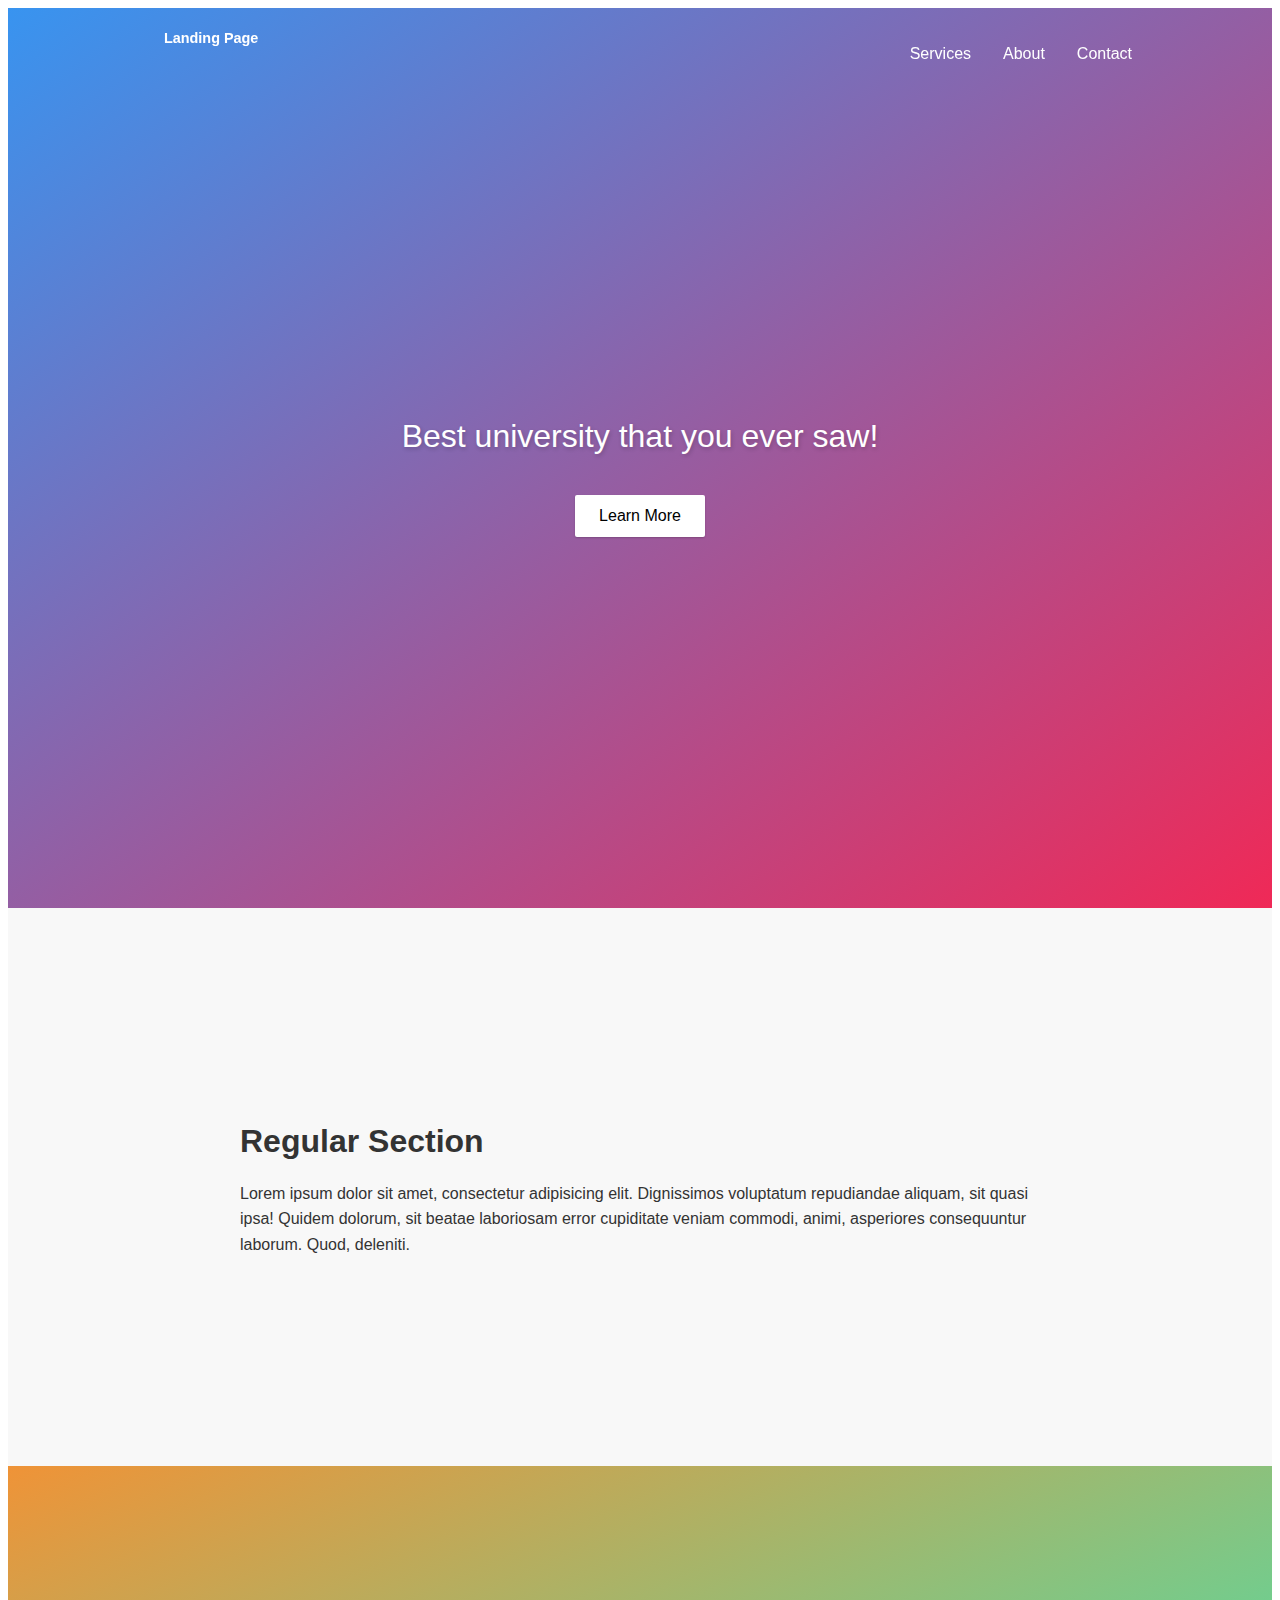
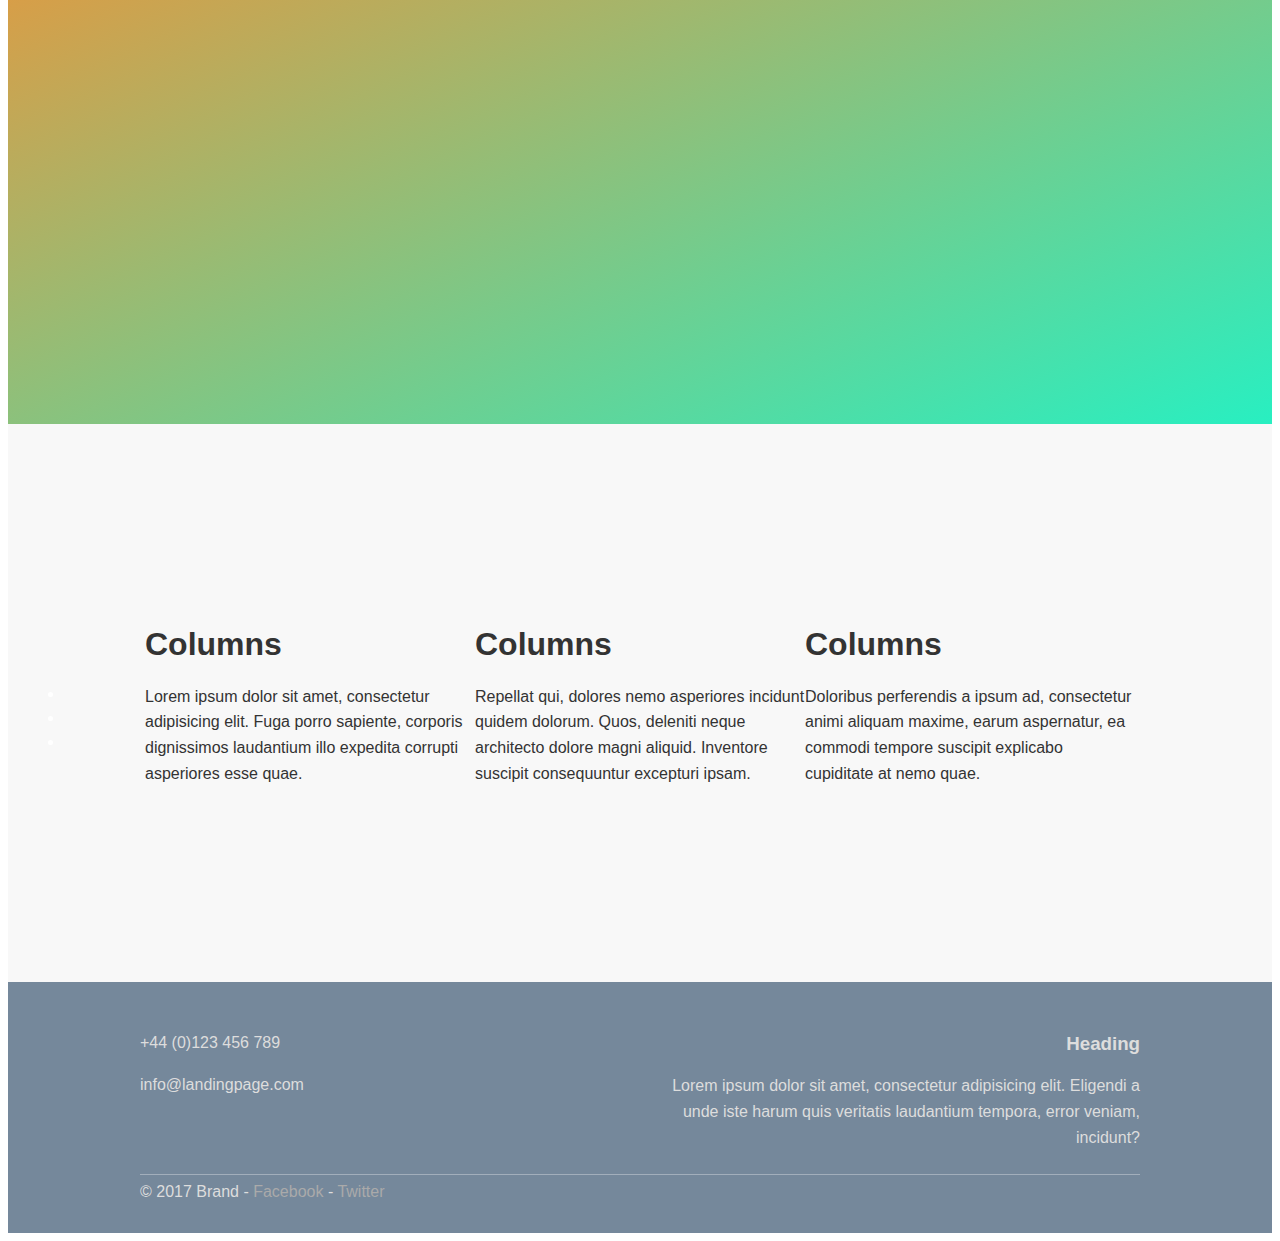
==== index.html @ 0699be04 "Update index.html" ====
<!DOCTYPE html>
<html>
<head>
	<link rel="preload" href="main.js" as="script">
	<script src="https://ajax.googleapis.com/ajax/libs/jquery/2.2.4/jquery.min.js"></script>
	<script src="slick.min.js"></script>
    	<script src="main.js"></script>
    	<link rel="stylesheet" href="scss/main.css">
</head>
<nav class="nav" id="menu">
  <div class="wrap">
    <div class="brand">
      <span>Landing Page</span>
    </div>
      <button id="mobile-btn" class="hamburger-btn">
      <span class="hamburger-line"></span>
      <span class="hamburger-line"></span>
      <span class="hamburger-line"></span>
    </button>
    <ul class="top-menu" id="top-menu">
      <li><a href="#"><i class="fa fa-home" aria-hidden="true"></i></a></li>
      <li><a href="#">Services</a></li>
      <li><a href="#">About</a></li>
      <li><a href="#">Contact</a></li>
    </ul>
  </div>
</nav>

<header class="hero">
  <div class="content">
    <p>Best university that you ever saw!</p>
    <button class="cta">Learn More</button>
  </div>
</header>

<main class="main">
  <section>
    <div class="tab-row">
      <div class="col-12">
        <h2>Regular Section</h2>
        <p>Lorem ipsum dolor sit amet, consectetur adipisicing elit. Dignissimos voluptatum repudiandae aliquam, sit quasi ipsa! Quidem dolorum, sit beatae laboriosam error cupiditate veniam commodi, animi, asperiores consequuntur laborum. Quod, deleniti.</p>
      </div>
    </section>
    <section class="feature">
      <div class="tab-row">
        <div class="col-12">
          <h2>Feature Section</h2> 

        <div class="slider-3" >
                                <div class="slider-3__item">
                                    <div class="slider-3__title block-title">
                                        <div class="block-titleless">Testimonial</div>
                                        <div class="block-titlebigger">They are awesome!</div>
                                    </div>
                                    <div class="slider-3__text">
                                        Kollit a do eiusmod tempor incididunt ut labore et do irure dolor in reprehenderit in voluptate
                                        velit
                                        esse <br> cillum dolore eu fugiat nulla pariatur.
                                    </div>
                                    <div class="slider-3__author">Kabir Manja <span>Music Producer</span></div>
                                </div>
                                <div class="slider-3__item">
                                  <div class="slider-3__title block-title">
                                      <div class="block-titleless">Testimonial</div>
                                      <div class="block-titlebigger">They are awesome!</div>
                                  </div>
                                  <div class="slider-3__text">
                                      Kollit a do eiusmod tempor incididunt ut labore et do irure dolor in reprehenderit in voluptate
                                      velit
                                      esse <br> cillum dolore eu fugiat nulla pariatur.
                                  </div>
                                  <div class="slider-3__author">Kabir Manja <span>Music Producer</span></div>
                              </div>
                              <div class="slider-3__item">
                                <div class="slider-3__title block-title">
                                    <div class="block-titleless">Testimonial</div>
                                    <div class="block-titlebigger">They are awesome!</div>
                                </div>
                                <div class="slider-3__text">
                                    Kollit a do eiusmod tempor incididunt ut labore et do irure dolor in reprehenderit in voluptate
                                    velit
                                    esse <br> cillum dolore eu fugiat nulla pariatur.
                                </div>
                                <div class="slider-3__author">Kabir Manja <span>Music Producer</span></div>
                            </div>
        
      </div>
        </div>
      </div>
    </div>
  </section>
  <section>
    <div class="tab-row">
      <div class="col-4">
        <h2>Columns</h2>
        <p>Lorem ipsum dolor sit amet, consectetur adipisicing elit. Fuga porro sapiente, corporis dignissimos laudantium illo expedita corrupti asperiores esse quae.</p>
      </div>
      <div class="col-4">
        <h2>Columns</h2>
        <p>Repellat qui, dolores nemo asperiores incidunt quidem dolorum. Quos, deleniti neque architecto dolore magni aliquid. Inventore suscipit consequuntur excepturi ipsam.</p>
      </div>
      <div class="col-4">
        <h2>Columns</h2>
        <p>Doloribus perferendis a ipsum ad, consectetur animi aliquam maxime, earum aspernatur, ea commodi tempore suscipit explicabo cupiditate at nemo quae.</p>
      </div>
    </div>
  </section>
</main>

<footer class="footer">
    <div class="row">
      <div class="col-6">
        <p><i class="fa fa-phone" aria-hidden="true"></i> +44 (0)123 456 789</p>
			<p><i class="fa fa-envelope" aria-hidden="true"></i> info@landingpage.com</p>
      </div>
      <div class="col-6" style="text-align: right;">
        <h3>Heading</h3>
        <p>Lorem ipsum dolor sit amet, consectetur adipisicing elit. Eligendi a unde iste harum quis veritatis laudantium tempora, error veniam, incidunt?</p>
        </ul>
      </div>
    </div>
    <hr>
    <div class="row">
      <div class="col-12">&copy; 2017 Brand - <a href="#">Facebook</a> - <a href="#">Twitter</a></div>
    </div>
</footer>
</html>
---- scss/main.css ----
html, body {
  font-family: "Nunito Sans", sans-serif;
  color: #333;
  font-size: 16px;
}

p {
  line-height: 1.6;
  max-width: 50em;
}

button, input {
  font-family: Hind, sans-serif;
  font-size: 1rem;
  outline: none;
}

.wrap, .row, .tab-row {
  margin: 0 auto;
  max-width: 1000px;
}

.nav {
  position: fixed;
  z-index: 3;
  height: 60px;
  width: 100%;
  transition: 300ms ease;
}

.brand {
  float: left;
  line-height: 60px;
  color: white;
  font-weight: 500;
  padding-left: 1rem;
}
.brand span {
  font-size: 0.9em;
  font-weight: 700;
}
.brand img {
  vertical-align: middle;
  height: calc(60px - 1rem);
  margin-right: 0.5rem;
}

.top-menu {
  display: none;
  position: relative;
  float: right;
  transition: 200ms ease;
  font-weight: 300;
  height: 60px;
}
@media screen and (min-width: 640px) {
  .top-menu {
    display: block;
  }
}
.top-menu li {
  display: block;
  float: left;
  height: 60px;
}
.top-menu li a {
  display: block;
  height: 60px;
  line-height: 60px;
  text-decoration: none;
  color: #fff;
  padding: 0 1em;
}
.top-menu li a:hover {
  background: linear-gradient(to bottom, rgba(0, 0, 0, 0.1), rgba(0, 0, 0, 0));
}

.mobile-open {
  display: block;
}

.hamburger-btn {
  float: right;
  display: block;
  border: none;
  background: transparent;
  color: #fff;
  height: calc(60px - 1rem);
  width: calc(60px - 1rem);
  margin: 0.5rem 0.5rem 0 0;
  padding: 0;
  position: relative;
}
@media screen and (min-width: 640px) {
  .hamburger-btn {
    display: none;
  }
}
.hamburger-btn:hover {
  background: rgba(0, 0, 0, 0.1);
}
.hamburger-btn .hamburger-line {
  height: 2px;
  width: calc(60px - 2rem);
  background: #fff;
  display: block;
  position: absolute;
  left: calc(0.5rem - 1px);
  transition: transform 150ms ease-in, top 150ms ease-out 150ms, bottom 150ms ease-out 150ms, opacity 150ms ease 75ms;
}
.hamburger-btn .hamburger-line:first-child {
  top: 0.75rem;
}
.hamburger-btn .hamburger-line:nth-child(2) {
  top: calc(50% - 1px);
}
.hamburger-btn .hamburger-line:last-child {
  bottom: 0.75rem;
}

.hamburger-cross .hamburger-line {
  transition: transform 150ms ease-out 150ms, top 150ms ease-in, bottom 150ms ease-in, opacity 150ms ease 75ms;
}
.hamburger-cross .hamburger-line:first-child {
  transform: rotate(45deg);
  top: calc(50% - 1px);
}
.hamburger-cross .hamburger-line:nth-child(2) {
  top: calc(50% - 1px);
  opacity: 0;
}
.hamburger-cross .hamburger-line:last-child {
  transform: rotate(-45deg);
  bottom: calc(50% - 1px);
}

.scroll {
  background: white;
  box-shadow: 0 1px 4px rgba(0, 0, 0, 0.2);
}
.scroll .top-menu li a, .scroll .brand {
  color: black;
}
.scroll .hamburger-line {
  background: #000;
}

.hero {
  position: relative;
  z-index: 1;
  height: 100vh;
  max-height: 1080px;
  background-image: url(https://atlasedu.com.ua/wp-content/uploads/2019/12/6.jpg);
  background-size: cover;
  background-attachment: fixed;
  background-position: center;
  color: #fff;
  display: table;
  width: 100%;
  text-align: center;
  text-shadow: 1px 2px 4px rgba(0, 0, 0, 0.2);
}
.hero:after {
  content: "";
  position: absolute;
  top: 0;
  left: 0;
  right: 0;
  bottom: 0;
  background: linear-gradient(to bottom right, #28e, #e14);
  opacity: 0.9;
  z-index: -1;
}
.hero h1 {
  font-size: 4em;
  margin-bottom: 1rem;
}
.hero p {
  font-size: 2em;
  max-width: 80%;
  margin-left: auto;
  margin-right: auto;
  font-weight: 300;
}
.hero .content {
  display: table-cell;
  vertical-align: middle;
}

h1, h2, p {
  margin: 1em 0;
}

h2 {
  font-size: 2rem;
  line-height: 0.5;
}

a {
  color: #e14;
  text-decoration: none;
}
a:hover {
  text-decoration: underline;
}

.row:after, .tab-row:after {
  content: "";
  display: table;
  clear: both;
}

.row, .tab-row {
  display: block;
}

.tab-row {
  display: table;
  height: 100%;
  vertical-align: middle;
}

.main {
  background: #f8f8f8;
}
.main .row, .main .tab-row {
  min-height: 200px;
}
.main .row:before, .main .row:after, .main .tab-row:before, .main .tab-row:after {
  content: "";
  display: table;
}
.main section {
  padding: 0 1rem;
  min-height: 400px;
  height: 62vh;
}

.feature {
  background-image: url(http://unsplash.it/g/1280/722);
  background-attachment: fixed;
  background-size: cover;
  background-position: center;
  position: relative;
  z-index: 1;
  color: #fff;
  text-align: center;
}
.feature:after {
  content: "";
  position: absolute;
  top: 0;
  left: 0;
  right: 0;
  bottom: 0;
  background: linear-gradient(to bottom right, #ee8822, #11eebb);
  opacity: 0.9;
  z-index: -1;
}

.footer {
  background: #75889b;
  color: #ddd;
  padding: 2rem;
}
.footer li {
  line-height: 1.5;
}
.footer a {
  color: #aaa;
}
.footer hr {
  max-width: 1000px;
  border: 0;
  height: 1px;
  background: #a2aebb;
}

.col-12, .col-6, .col-4 {
  width: 100%;
}
@media screen and (min-width: 640px) {
  .col-12, .col-6, .col-4 {
    float: left;
  }
}
.tab-row > .col-12, .tab-row > .col-6, .tab-row > .col-4 {
  display: table-cell;
  vertical-align: middle;
  height: 100%;
  float: none;
}

@media screen and (min-width: 640px) {
  .col-4 {
    width: 33%;
  }
}

@media screen and (min-width: 640px) {
  .col-6 {
    width: 50%;
  }
}

button.cta {
  padding: 0.75em 1.5em;
  background: white;
  color: black;
  border: none;
  cursor: pointer;
  transition: 200ms ease;
  box-shadow: 0 1px 2px rgba(0, 0, 0, 0.2);
  border-radius: 2px;
}
button.cta:hover {
  color: #e14;
  box-shadow: 0 0.25em 10px rgba(0, 0, 0, 0.2);
}/*# sourceMappingURL=main.css.map */
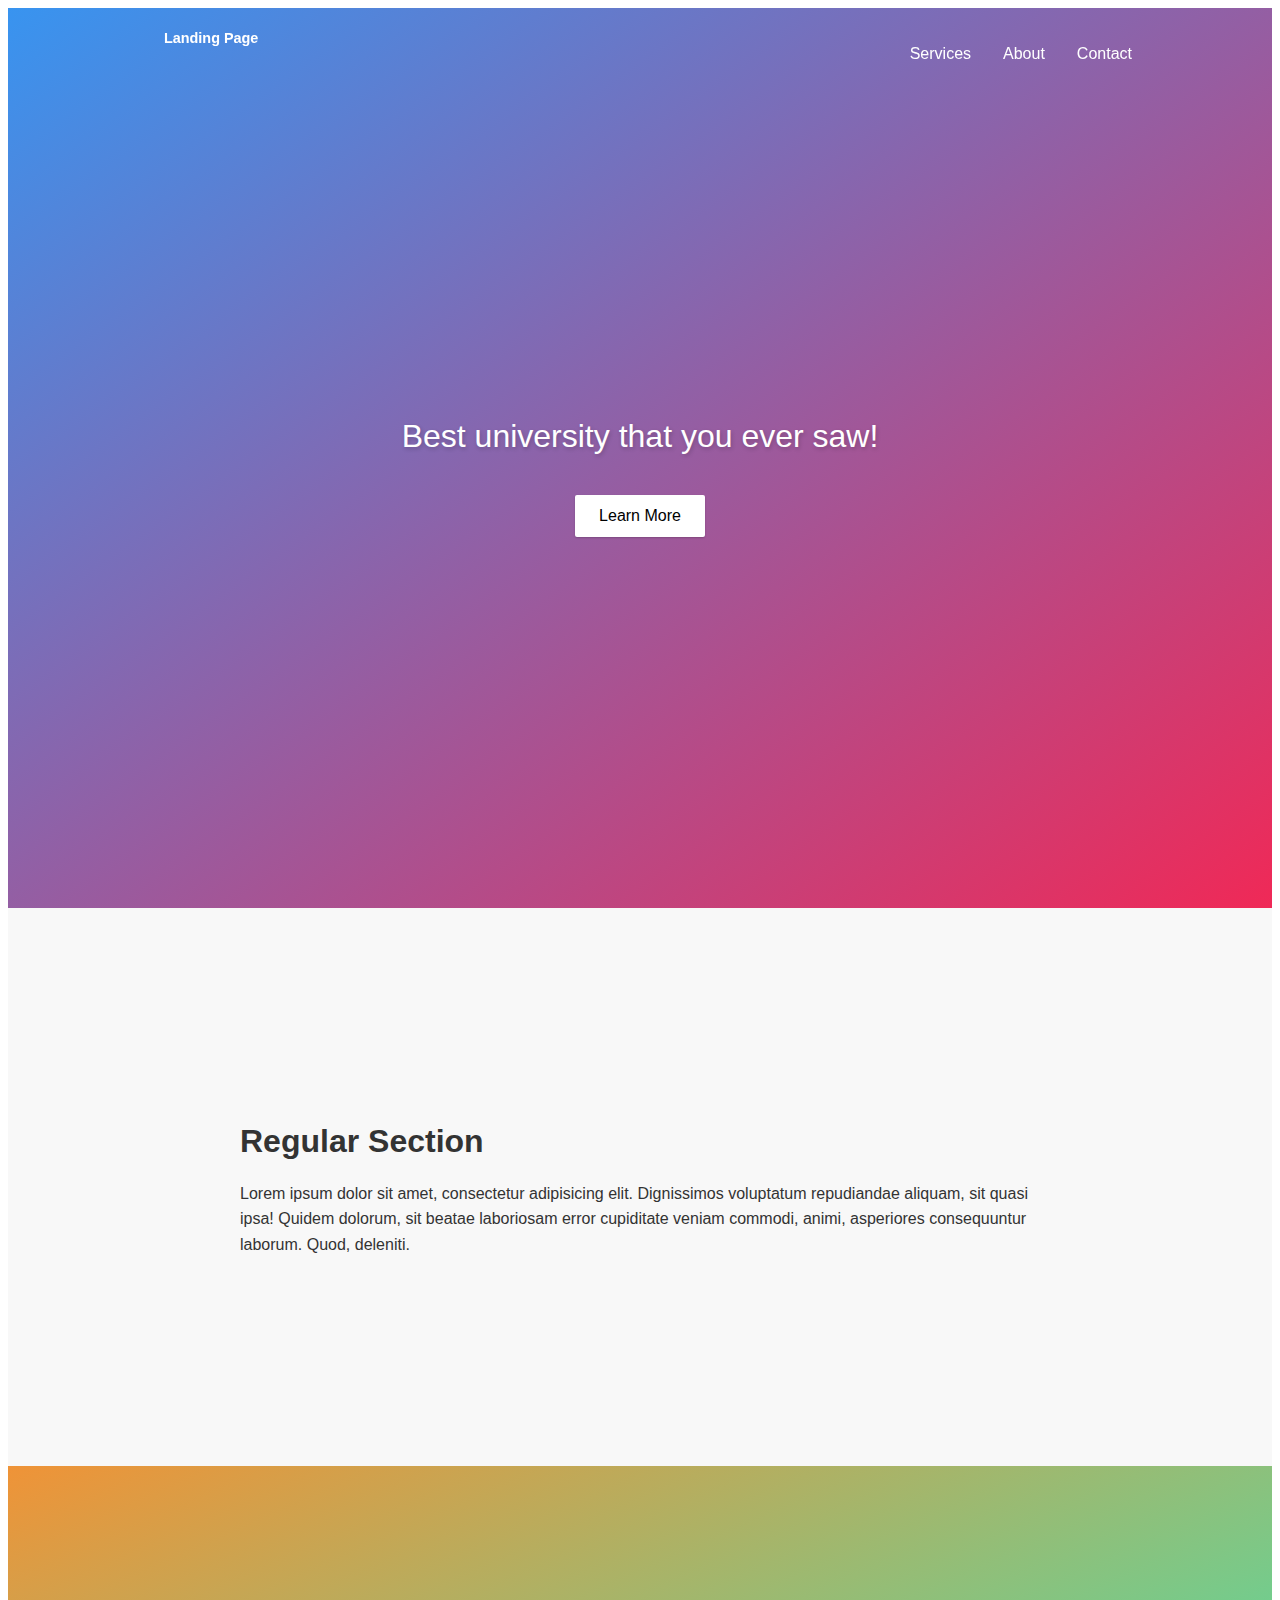
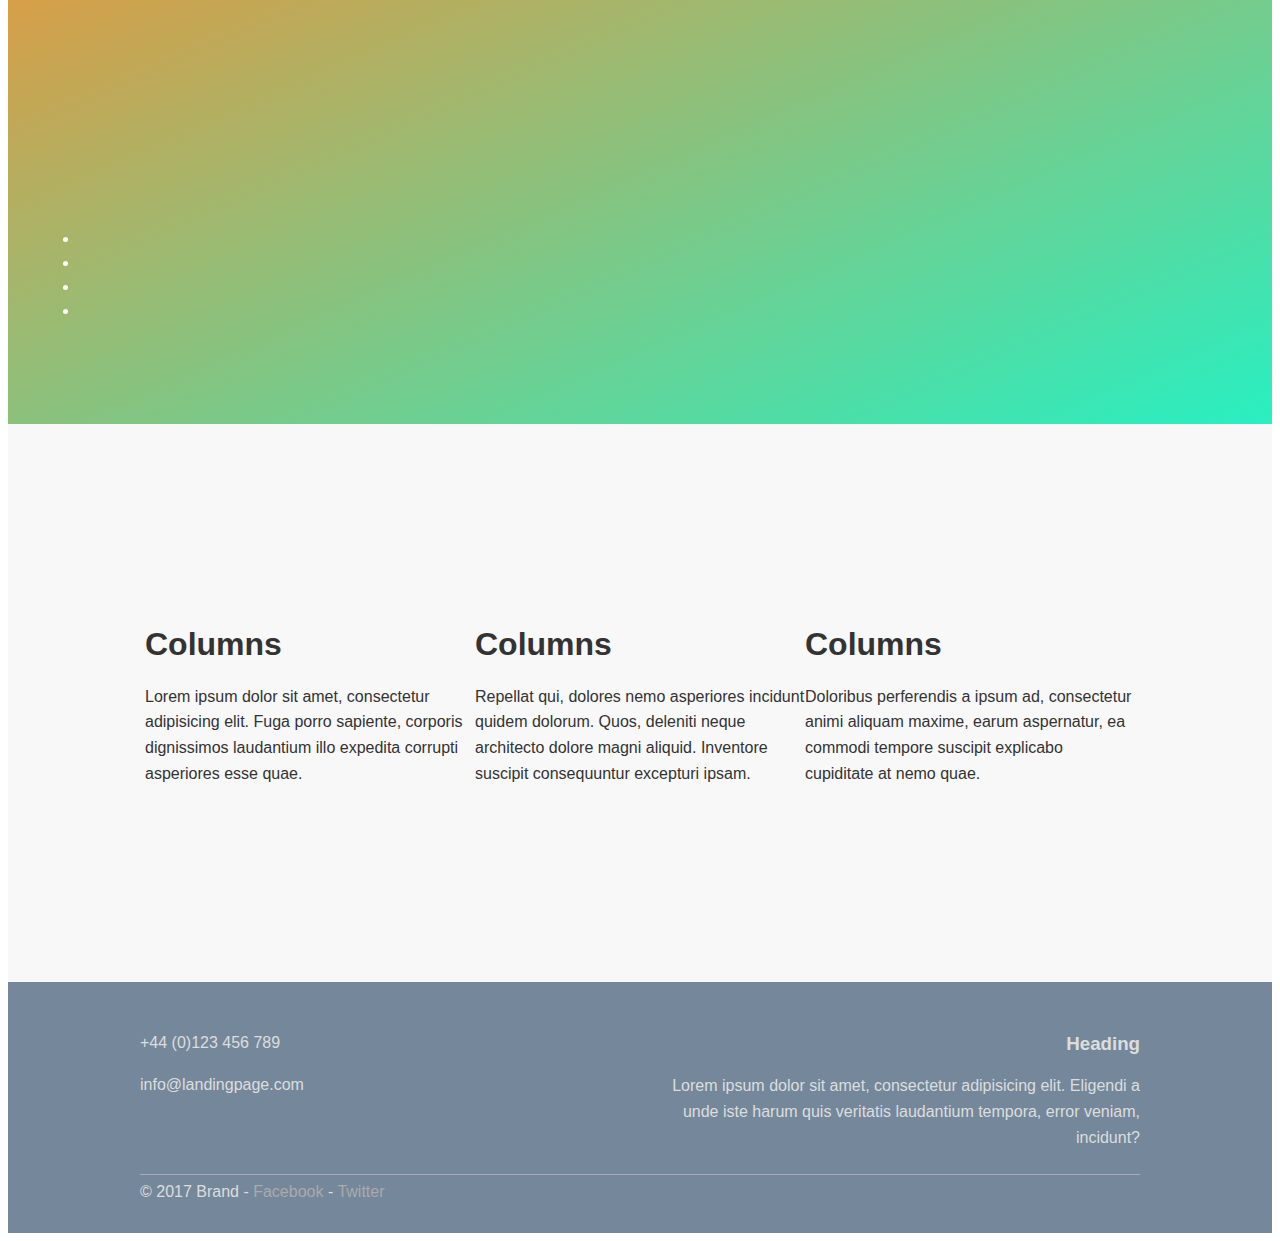
==== commit 424e915b: "Update index.html" ====
--- a/index.html
+++ b/index.html
@@ -44,50 +44,16 @@
     <section class="feature">
       <div class="tab-row">
         <div class="col-12">
-          <h2>Feature Section</h2> 
+          	<h2>Feature Section</h2> 
 
-        <div class="slider-3" >
-                                <div class="slider-3__item">
-                                    <div class="slider-3__title block-title">
-                                        <div class="block-titleless">Testimonial</div>
-                                        <div class="block-titlebigger">They are awesome!</div>
-                                    </div>
-                                    <div class="slider-3__text">
-                                        Kollit a do eiusmod tempor incididunt ut labore et do irure dolor in reprehenderit in voluptate
-                                        velit
-                                        esse <br> cillum dolore eu fugiat nulla pariatur.
-                                    </div>
-                                    <div class="slider-3__author">Kabir Manja <span>Music Producer</span></div>
-                                </div>
-                                <div class="slider-3__item">
-                                  <div class="slider-3__title block-title">
-                                      <div class="block-titleless">Testimonial</div>
-                                      <div class="block-titlebigger">They are awesome!</div>
-                                  </div>
-                                  <div class="slider-3__text">
-                                      Kollit a do eiusmod tempor incididunt ut labore et do irure dolor in reprehenderit in voluptate
-                                      velit
-                                      esse <br> cillum dolore eu fugiat nulla pariatur.
-                                  </div>
-                                  <div class="slider-3__author">Kabir Manja <span>Music Producer</span></div>
-                              </div>
-                              <div class="slider-3__item">
-                                <div class="slider-3__title block-title">
-                                    <div class="block-titleless">Testimonial</div>
-                                    <div class="block-titlebigger">They are awesome!</div>
-                                </div>
-                                <div class="slider-3__text">
-                                    Kollit a do eiusmod tempor incididunt ut labore et do irure dolor in reprehenderit in voluptate
-                                    velit
-                                    esse <br> cillum dolore eu fugiat nulla pariatur.
-                                </div>
-                                <div class="slider-3__author">Kabir Manja <span>Music Producer</span></div>
-                            </div>
-        
-      </div>
+        	<div class="slider-3" >
+			<div>Item</div>
+			<div>Item</div>
+			<div>Item</div>
+			<div>Item</div>
+        	</div>
         </div>
       </div>
-    </div>
   </section>
   <section>
     <div class="tab-row">
--- a/scss/main.css
+++ b/scss/main.css
@@ -303,6 +303,12 @@
   }
 }
 
+.slider-3 {
+    position: relative;
+    padding: 0 15px;
+    max-width: 100%;
+}
+
 button.cta {
   padding: 0.75em 1.5em;
   background: white;
@@ -316,4 +322,4 @@
 button.cta:hover {
   color: #e14;
   box-shadow: 0 0.25em 10px rgba(0, 0, 0, 0.2);
-}/*# sourceMappingURL=main.css.map */+}/*# sourceMappingURL=main.css.map */
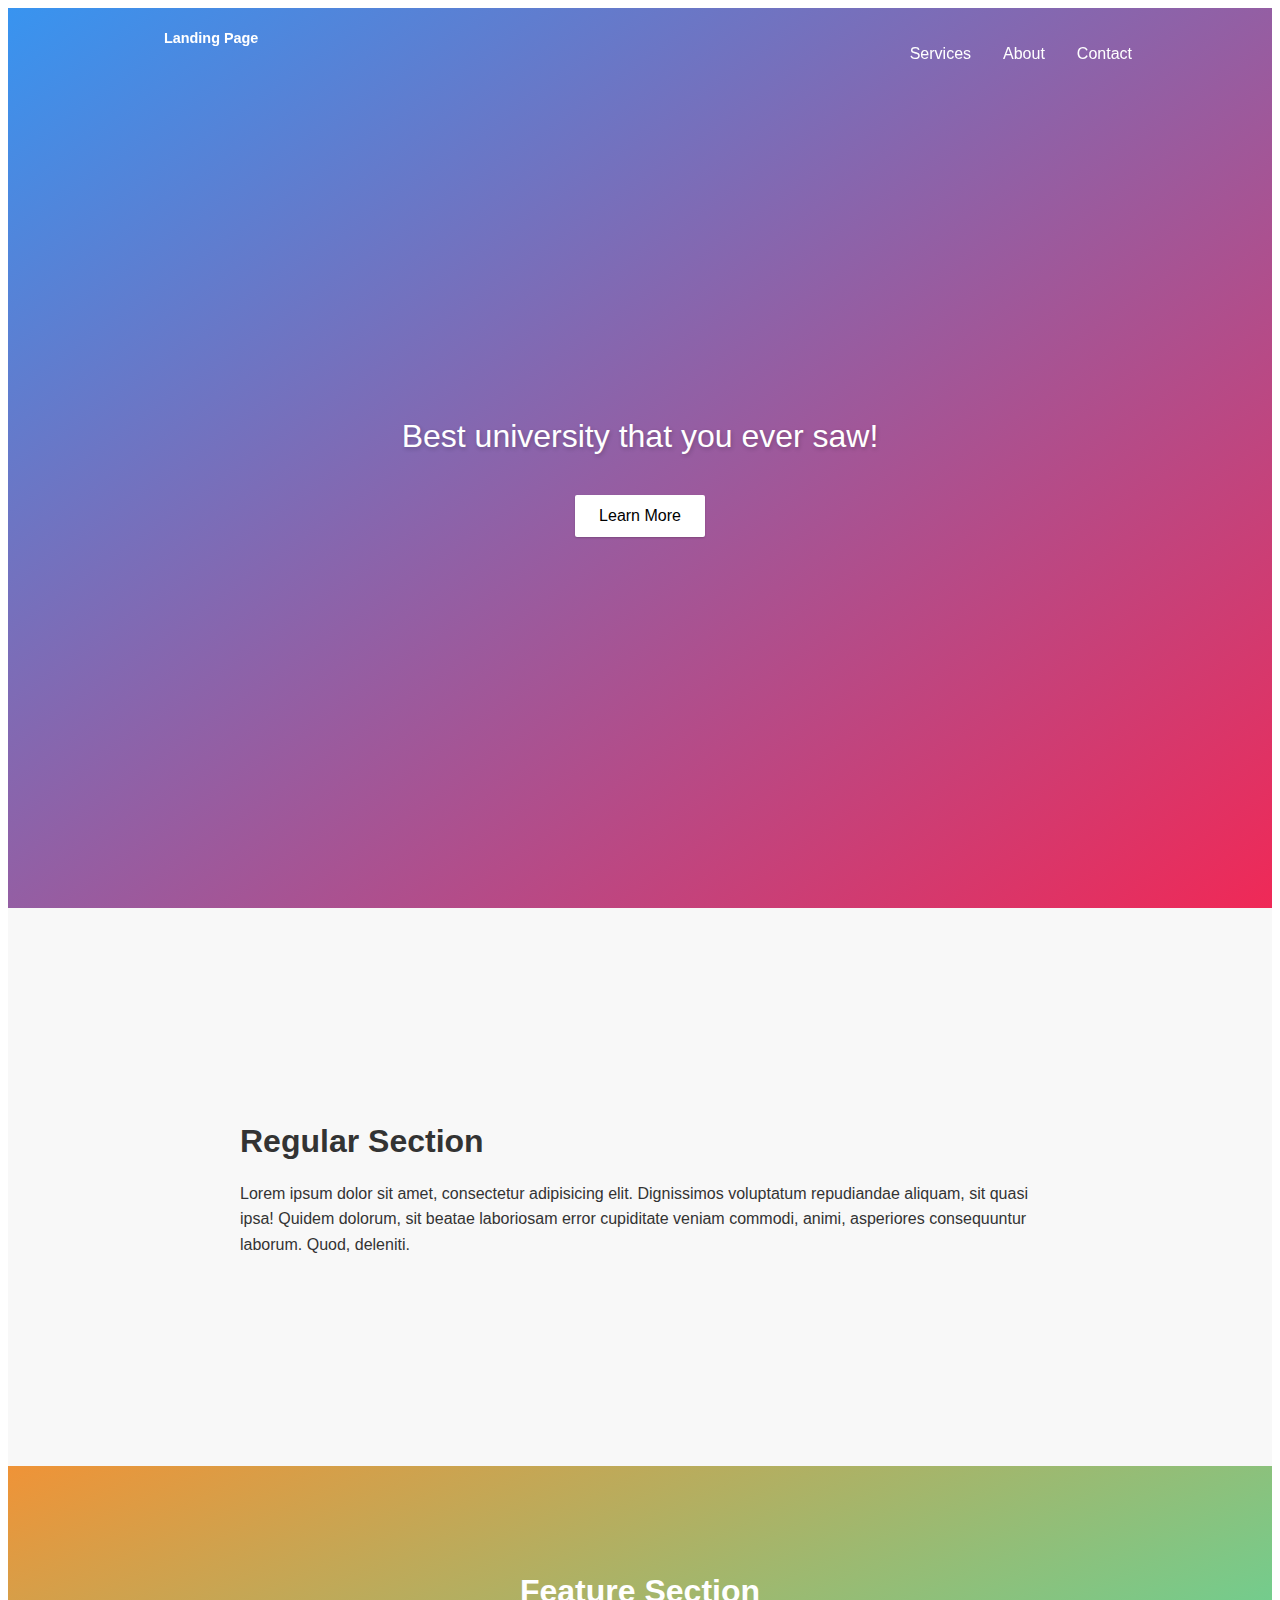
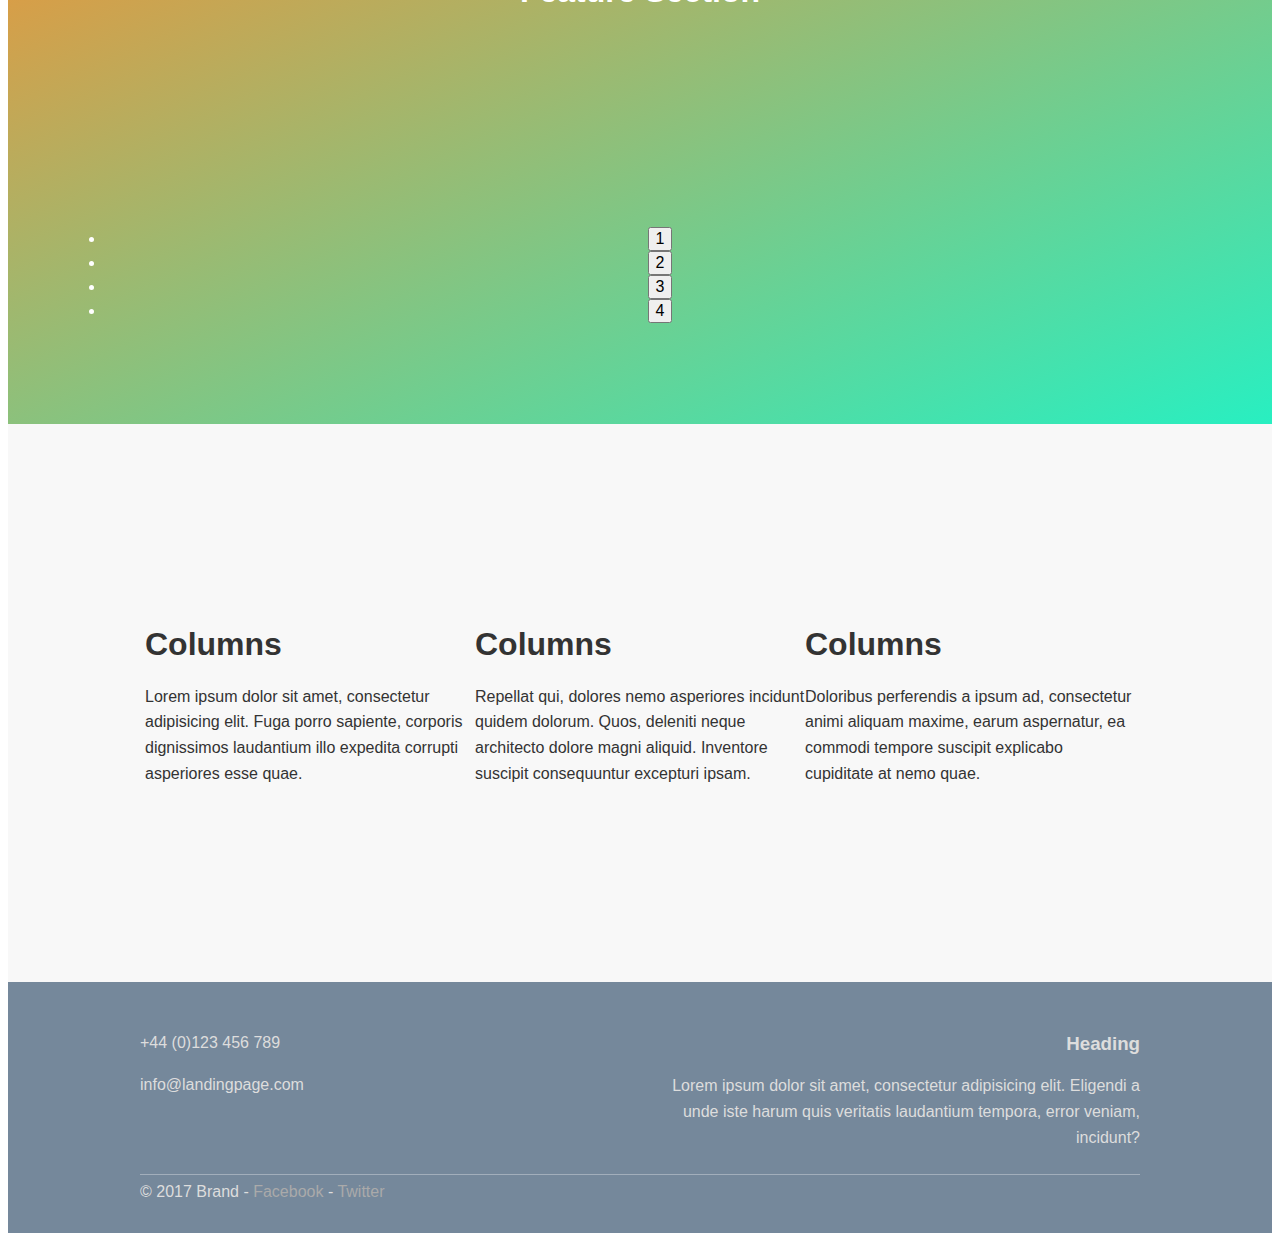
==== commit d496fc86: "Update index.html" ====
--- a/index.html
+++ b/index.html
@@ -43,7 +43,7 @@
     </section>
     <section class="feature">
       <div class="tab-row">
-        <div class="col-12">
+        <div class="col-12" style="max-width:1180px;">
           	<h2>Feature Section</h2> 
 
         	<div class="slider-3" >
--- a/scss/main.css
+++ b/scss/main.css
@@ -309,6 +309,11 @@
     max-width: 100%;
 }
 
+.slick-list  {
+display:flex;
+
+}
+
 button.cta {
   padding: 0.75em 1.5em;
   background: white;
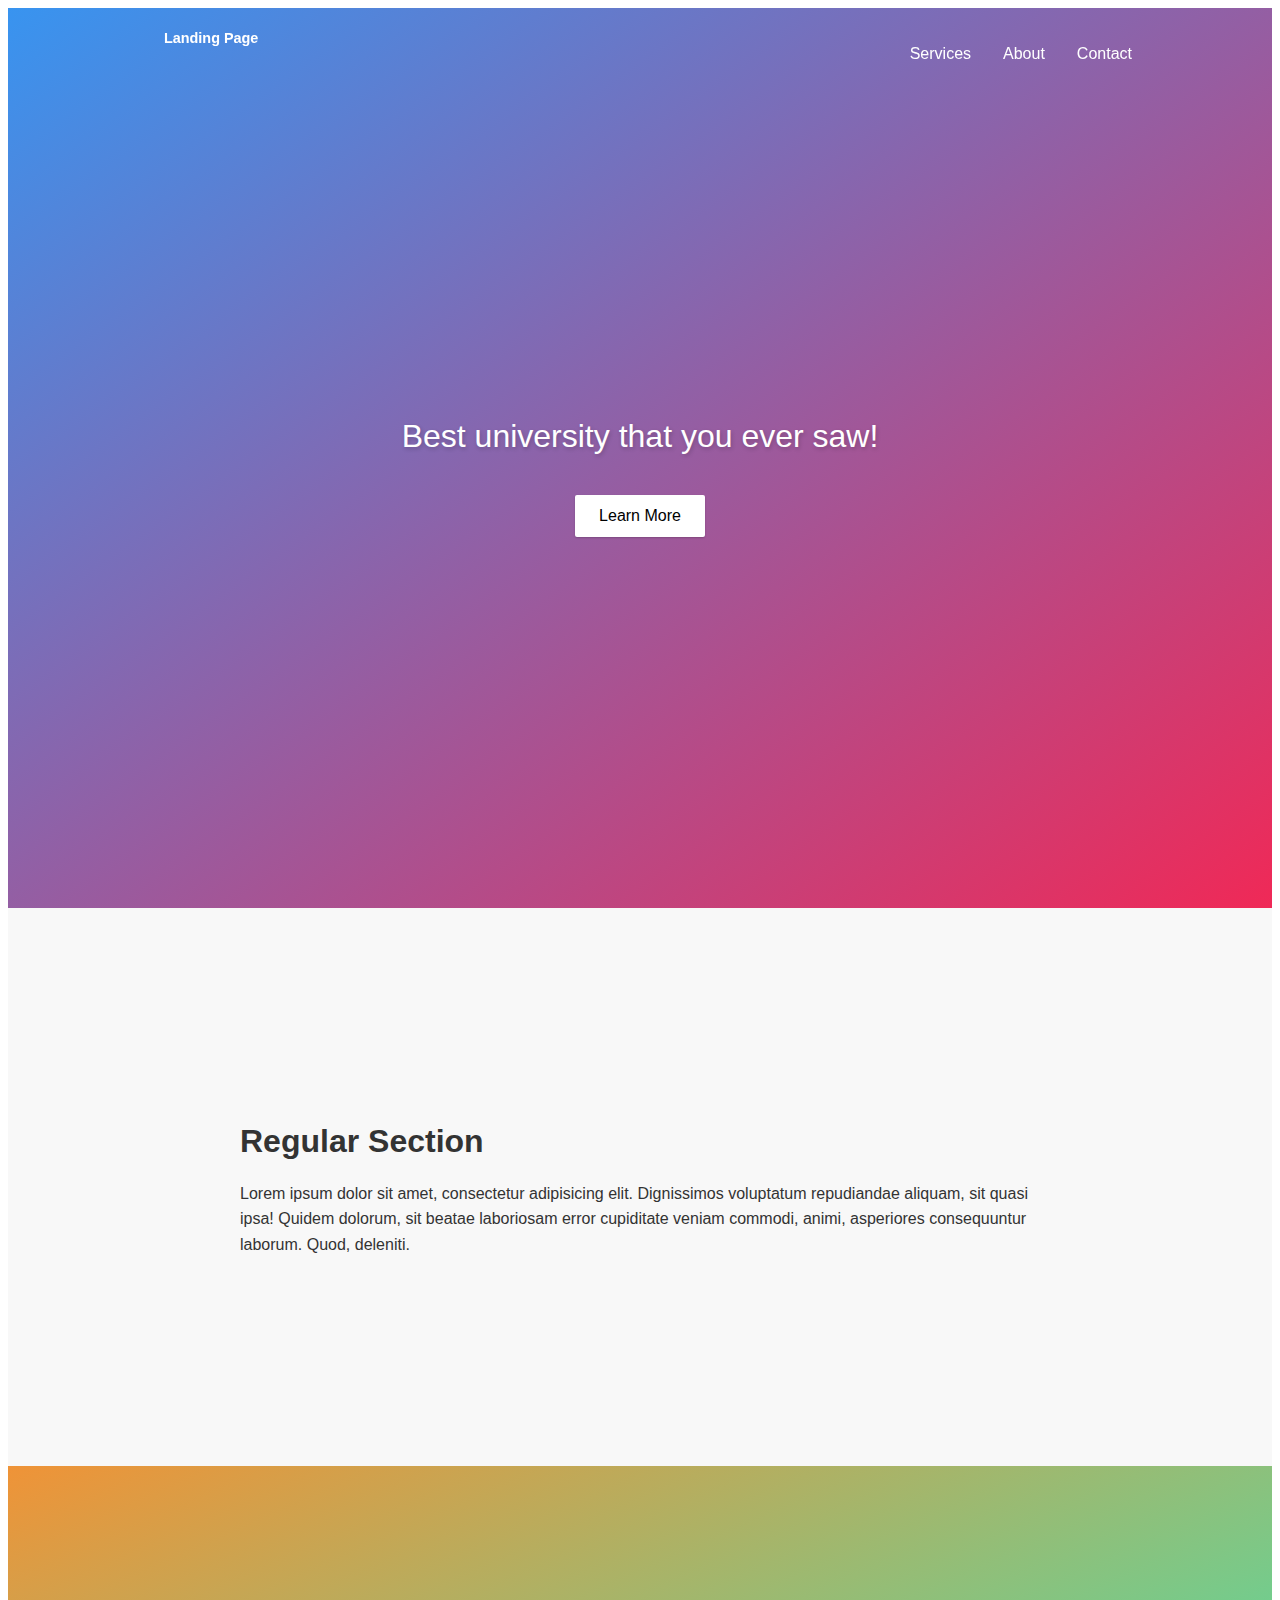
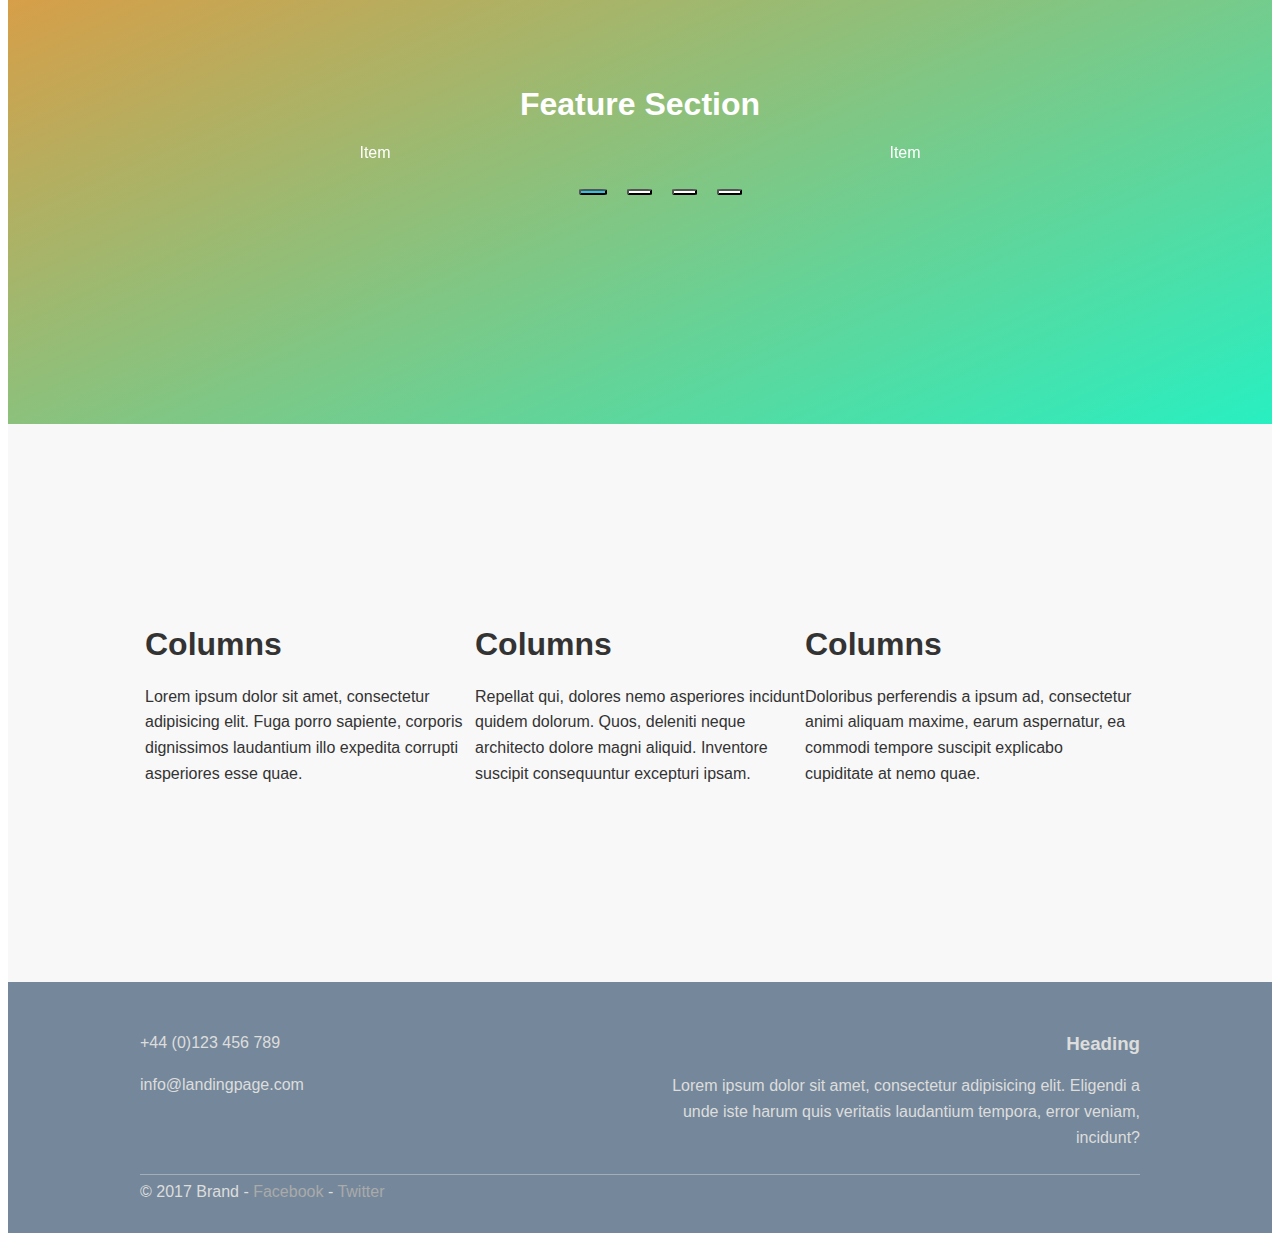
==== commit a1c8a2c0: "Update index.html" ====
--- a/index.html
+++ b/index.html
@@ -46,7 +46,7 @@
         <div class="col-12" style="max-width:1180px;">
           	<h2>Feature Section</h2> 
 
-        	<div class="slider-3" >
+        	<div class="slider" >
 			<div>Item</div>
 			<div>Item</div>
 			<div>Item</div>
--- a/scss/main.css
+++ b/scss/main.css
@@ -303,17 +303,146 @@
   }
 }
 
-.slider-3 {
-    position: relative;
-    padding: 0 15px;
-    max-width: 100%;
-}
-
-.slick-list  {
-display:flex;
-
-}
-
+.wrapper {
+  height: 100%;
+  padding: 15px 50px;
+}
+
+.slick-list {
+  overflow: hidden;
+}
+
+.slick-track {
+  display: -webkit-box;
+  display: -ms-flexbox;
+  display: flex;
+}
+
+.slider {
+  position: relative;
+  padding: 0 60px;
+  max-width: 100%;
+  margin-bottom: 30px;
+  /*.slick-center {
+		opacity: 1;
+	}*/
+}
+
+.slider .slick-track {
+  display: -webkit-box;
+  display: -ms-flexbox;
+  display: flex;
+}
+
+.slider__item {
+  text-align: center;
+  -webkit-transition: all 0.4s ease 0s;
+  transition: all 0.4s ease 0s;
+}
+
+.slider .slick-slide {
+  max-height: 160px;
+}
+
+.slider img {
+  border: 3px solid rgba(28, 226, 252, 0.76);
+  width: 100%;
+  height: 100%;
+  -o-object-fit: cover;
+     object-fit: cover;
+}
+
+.slider .slick-arrow {
+  position: absolute;
+  top: 50%;
+  margin-top: -25px;
+  z-index: 10;
+  font-size: 0;
+  width: 40px;
+  height: 40px;
+}
+
+.slider .slick-arrow.slick-disabled {
+  opacity: 0.2;
+}
+
+.slider .slick-arrow.slick-next {
+  background: url(../img/ic_arrow_next.png) 0 0/100% no-repeat;
+  right: 0;
+}
+
+.slider .slick-arrow.slick-prev {
+  background: url(../img/ic_arrow_back.png) 0 0/100% no-repeat;
+  left: 0;
+}
+
+.slider .slick-dots {
+  display: -webkit-box;
+  display: -ms-flexbox;
+  display: flex;
+  -webkit-box-align: center;
+      -ms-flex-align: center;
+          align-items: center;
+  -webkit-box-pack: center;
+      -ms-flex-pack: center;
+          justify-content: center;
+}
+
+.slider .slick-dots li {
+  list-style: none;
+  margin: 0 10px;
+}
+
+.slider .slick-dots li.slick-active button {
+  background-color: rgba(36, 197, 238, 0.918);
+  width: 28px;
+  height: 3px;
+}
+
+.slider .slick-dots button {
+  font-size: 0;
+  width: 25px;
+  height: 2px;
+  background-color: #fff;
+  border-radius: 20%;
+}
+
+.sliderbig {
+  margin-bottom: 20px;
+}
+
+.sliderbig__item {
+  text-align: center;
+  position: relative;
+}
+
+.sliderbig img {
+  -o-object-fit: contain;
+     object-fit: contain;
+  width: 100%;
+  height: 100%;
+}
+
+.sliderbig .slick-slider {
+  max-width: 700px;
+}
+
+.sliderbig .slick-slide {
+  max-height: 600px;
+  background-color: rgba(109, 109, 109, 0.938);
+  width: 100%;
+}
+
+@media (max-width: 760px) {
+  .sliderbig .slick-slide {
+    max-height: 400px;
+  }
+}
+
+.wrapper a {
+  font-size: 22px;
+  color: #fff;
+}
 button.cta {
   padding: 0.75em 1.5em;
   background: white;
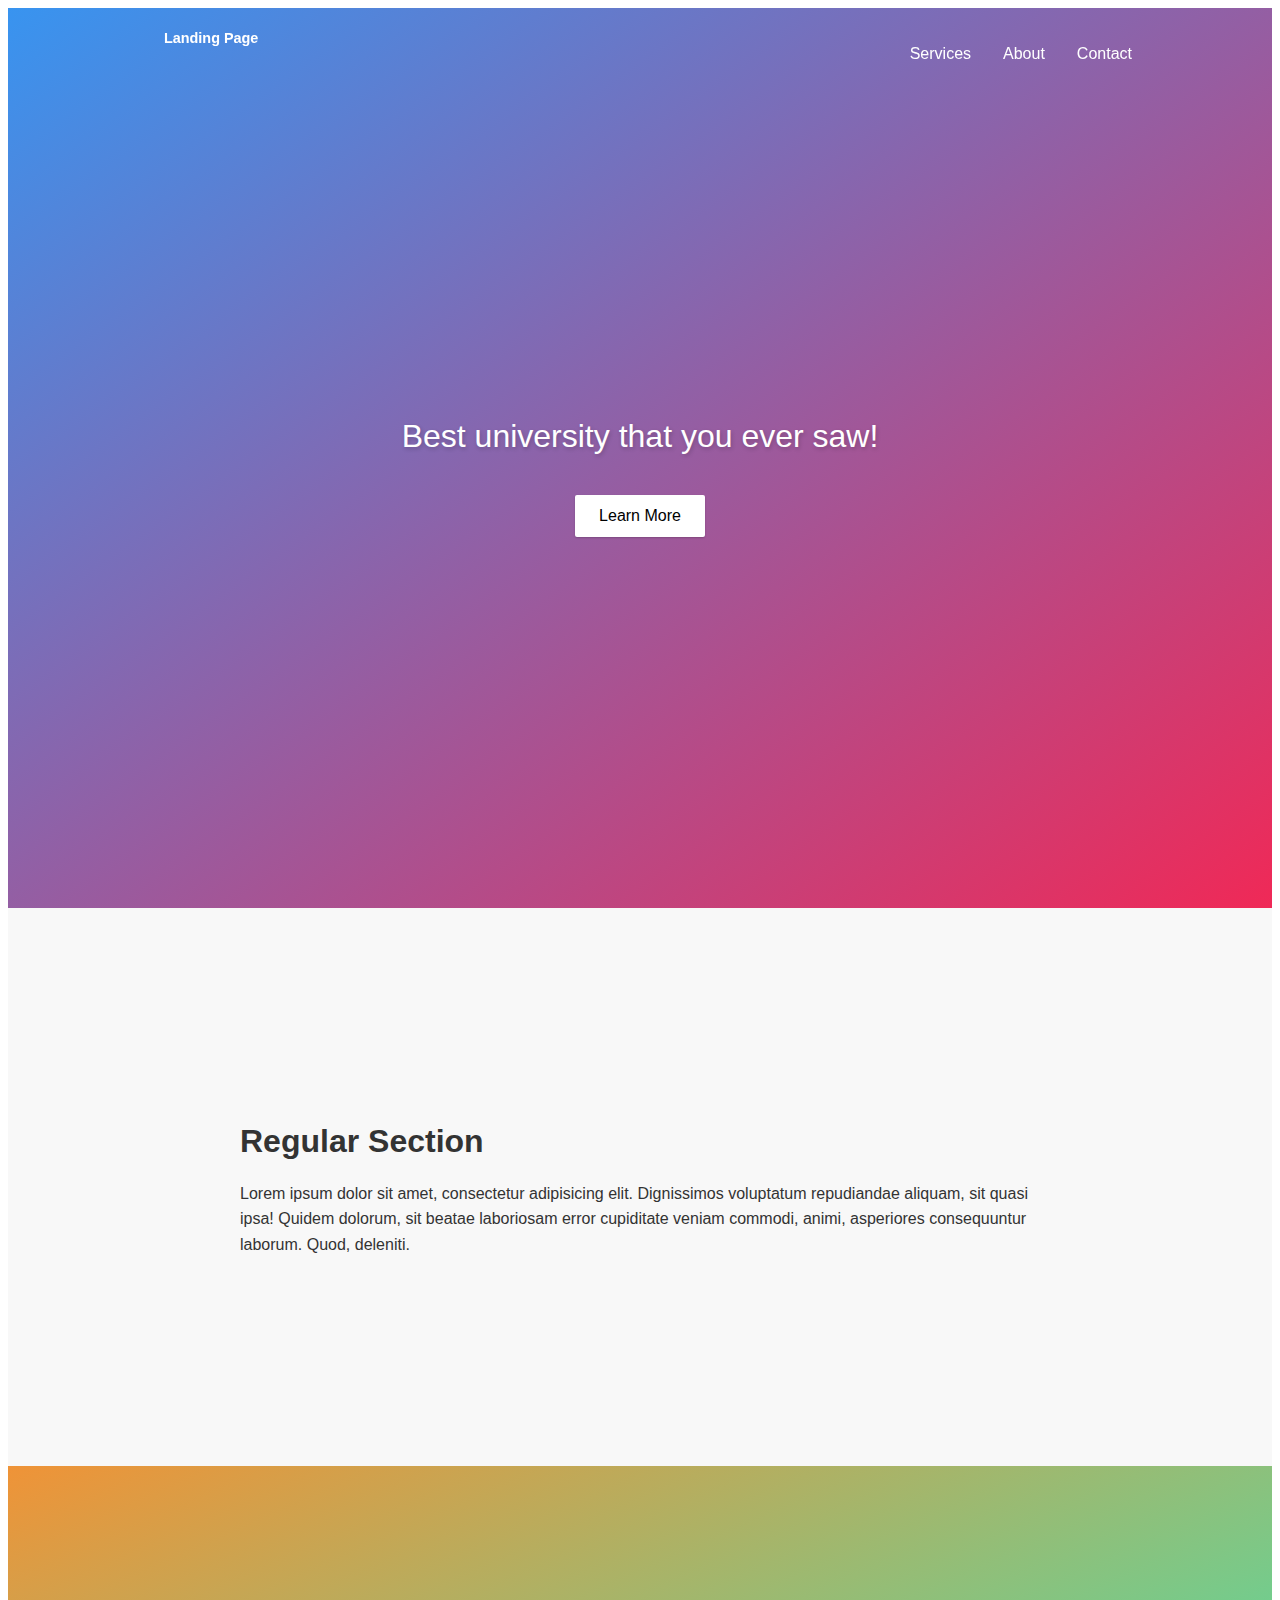
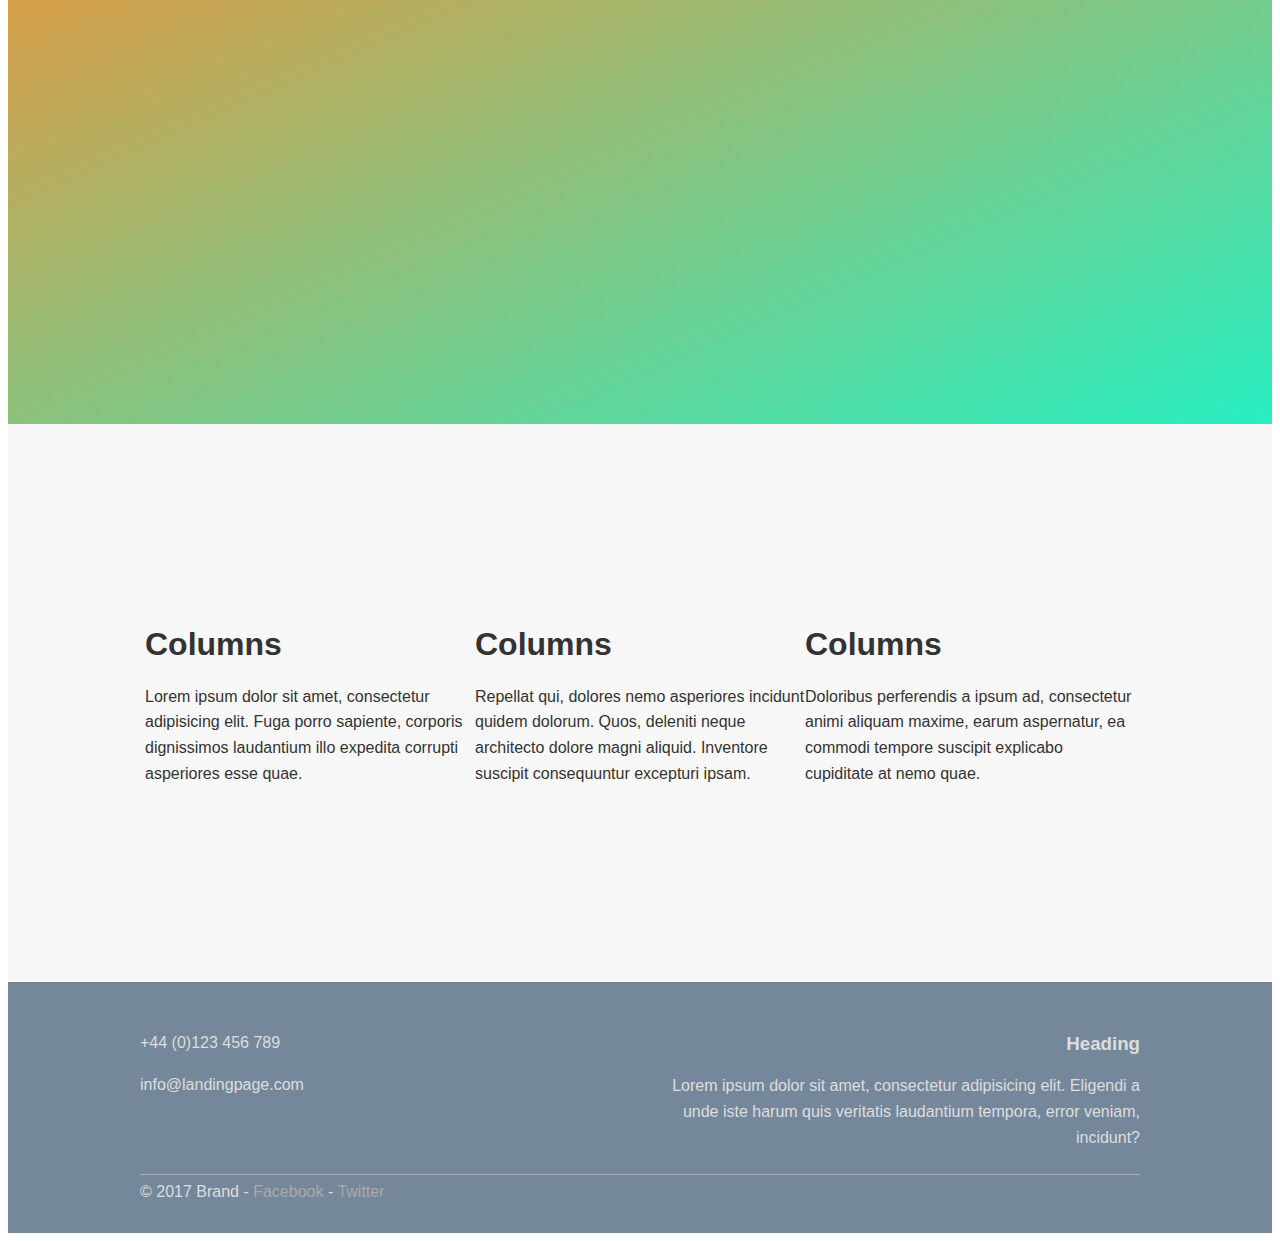
==== commit 44e22773: "Update index.html" ====
--- a/index.html
+++ b/index.html
@@ -43,15 +43,29 @@
     </section>
     <section class="feature">
       <div class="tab-row">
-        <div class="col-12" style="max-width:1180px;">
+        <div class="col-12">
           	<h2>Feature Section</h2> 
-
-        	<div class="slider" >
-			<div>Item</div>
-			<div>Item</div>
-			<div>Item</div>
-			<div>Item</div>
-        	</div>
+		<div class="wrapper">
+			<div class="slider">
+			<div class="slider__item">
+				<img src="https://klike.net/uploads/posts/2019-05/1558767809_1.jpg" alt="ОЙ КАРТИКИ НЕТ">
+			</div>
+			<div class="slider__item">
+				<img src="https://klike.net/uploads/posts/2019-05/medium/1558767756_2.jpg" alt="ОЙ КАРТИКИ НЕТ">
+			</div>
+			<div class="slider__item">
+				<img src="https://klike.net/uploads/posts/2019-05/1558767782_7.jpg" alt="ОЙ КАРТИКИ НЕТ">
+			</div>
+			<div class="slider__item">
+				<img src="https://klike.net/uploads/posts/2019-05/1558767809_8.jpg" alt="ОЙ КАРТИКИ НЕТ">
+			</div>
+			<div class="slider__item">
+				<img src="https://klike.net/uploads/posts/2019-05/1558767780_11.jpg" alt="ОЙ КАРТИКИ НЕТ">
+			</div>
+		</div>
+			
+		</div>
+        	
         </div>
       </div>
   </section>
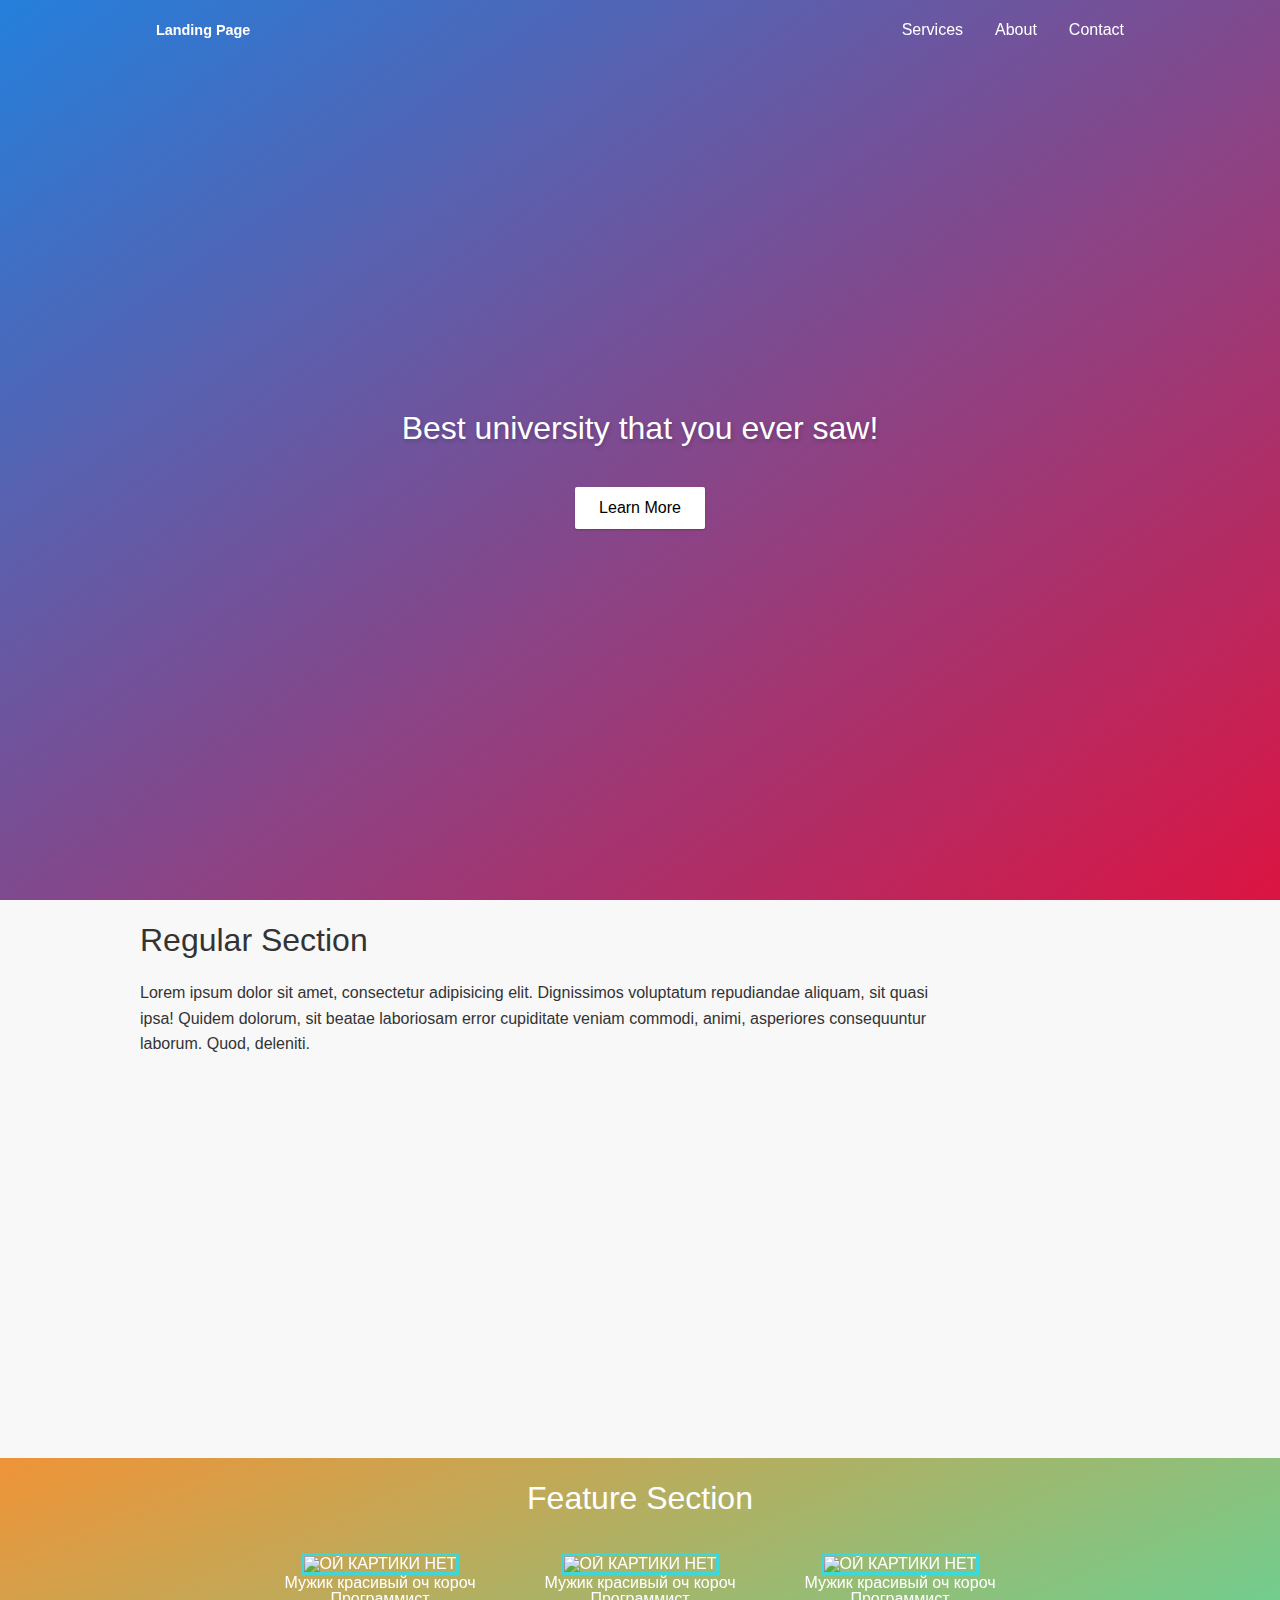
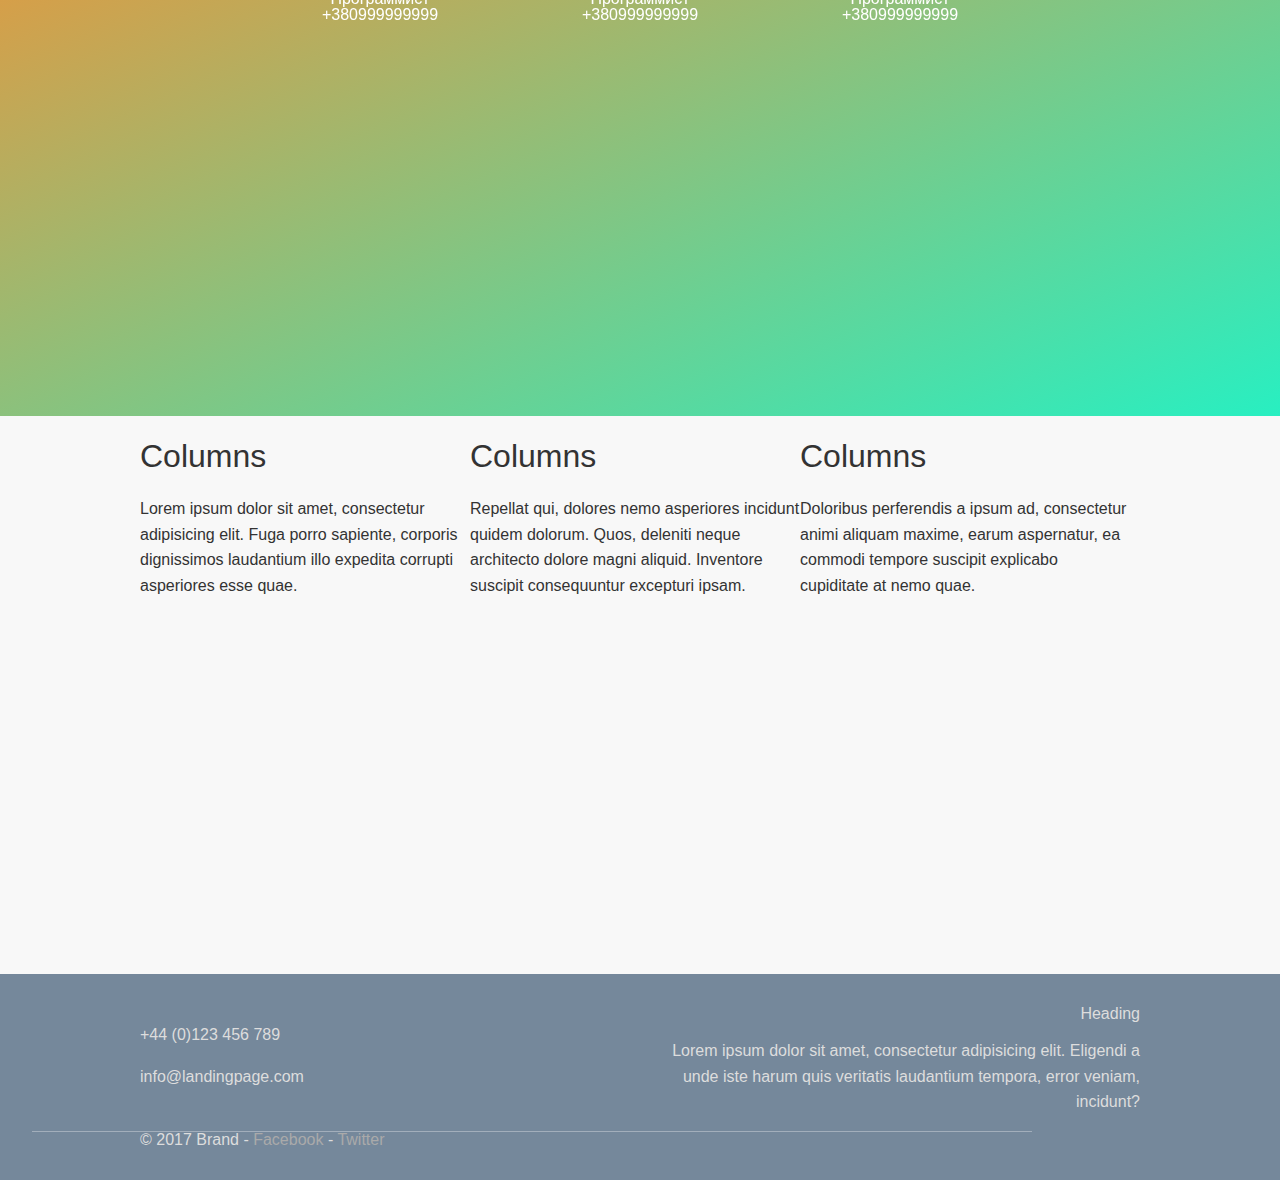
==== commit 25c2063b: "Update index.html" ====
--- a/index.html
+++ b/index.html
@@ -49,18 +49,33 @@
 			<div class="slider">
 			<div class="slider__item">
 				<img src="https://klike.net/uploads/posts/2019-05/1558767809_1.jpg" alt="ОЙ КАРТИКИ НЕТ">
+				<div>Мужик красивый оч короч</div>
+				<div>Программист</div>
+				<div>+380999999999</div>
 			</div>
 			<div class="slider__item">
 				<img src="https://klike.net/uploads/posts/2019-05/medium/1558767756_2.jpg" alt="ОЙ КАРТИКИ НЕТ">
+				<div>Мужик красивый оч короч</div>
+				<div>Программист</div>
+				<div>+380999999999</div>
 			</div>
 			<div class="slider__item">
 				<img src="https://klike.net/uploads/posts/2019-05/1558767782_7.jpg" alt="ОЙ КАРТИКИ НЕТ">
+				<div>Мужик красивый оч короч</div>
+				<div>Программист</div>
+				<div>+380999999999</div>
 			</div>
 			<div class="slider__item">
 				<img src="https://klike.net/uploads/posts/2019-05/1558767809_8.jpg" alt="ОЙ КАРТИКИ НЕТ">
+				<div>Мужик красивый оч короч</div>
+				<div>Программист</div>
+				<div>+380999999999</div>
 			</div>
 			<div class="slider__item">
 				<img src="https://klike.net/uploads/posts/2019-05/1558767780_11.jpg" alt="ОЙ КАРТИКИ НЕТ">
+				<div>Мужик красивый оч короч</div>
+				<div>Программист</div>
+				<div>+380999999999</div>
 			</div>
 		</div>
 			
--- a/scss/main.css
+++ b/scss/main.css
@@ -1,3 +1,225 @@
+* {
+  padding: 0;
+  margin: 0;
+  border: 0;
+}
+
+*, *:before, *:after {
+  -webkit-box-sizing: border-box;
+  box-sizing: border-box;
+}
+
+:focus, :active {
+  outline: none;
+}
+
+a:focus, a:active {
+  outline: none;
+}
+
+nav, footer, header, aside {
+  display: block;
+}
+
+html, body {
+  height: 100%;
+  width: 100%;
+  font-size: 100%;
+  line-height: 1;
+  font-size: 14px;
+  -ms-text-size-adjust: 100%;
+  -moz-text-size-adjust: 100%;
+  -webkit-text-size-adjust: 100%;
+}
+
+input, button, textarea {
+  font-family: inherit;
+}
+
+input::-ms-clear {
+  display: none;
+}
+
+button {
+  cursor: pointer;
+}
+
+button::moz-focus-inner {
+  padding: 0;
+  border: 0;
+}
+
+a, a:visited {
+  text-decoration: none;
+}
+
+a:hover {
+  text-decoration: none;
+}
+
+ul li {
+  list-style: none;
+}
+
+img {
+  vertical-align: top;
+}
+
+h1, h2, h3, h4, h5, h6 {
+  font-size: inherit;
+  font-weight: 400;
+}
+
+body,
+html {
+  height: 100%;
+  background-color: #333;
+  font-family: Arial, "Helvetica Neue", Helvetica, sans-serif;
+  color: #fff;
+  font-size: 25px;
+}
+
+.wrapper {
+  height: 100%;
+  padding: 15px 50px;
+}
+
+.slick-list {
+  overflow: hidden;
+}
+
+.slick-track {
+  display: -webkit-box;
+  display: -ms-flexbox;
+  display: flex;
+}
+
+.slider {
+  position: relative;
+  padding: 0 60px;
+  max-width: 100%;
+  margin-bottom: 30px;
+  /*.slick-center {
+		opacity: 1;
+	}*/
+}
+
+.slider .slick-track {
+  display: -webkit-box;
+  display: -ms-flexbox;
+  display: flex;
+}
+
+.slider__item {
+  text-align: center;
+  -webkit-transition: all 0.4s ease 0s;
+  transition: all 0.4s ease 0s;
+}
+
+.slider .slick-slide {
+  max-height: 160px;
+}
+
+.slider img {
+  border: 3px solid rgba(28, 226, 252, 0.76);
+  width: 100%;
+  height: 100%;
+  -o-object-fit: cover;
+     object-fit: cover;
+}
+
+.slider .slick-arrow {
+  position: absolute;
+  top: 50%;
+  margin-top: -25px;
+  z-index: 10;
+  font-size: 0;
+  width: 40px;
+  height: 40px;
+}
+
+.slider .slick-arrow.slick-disabled {
+  opacity: 0.2;
+}
+
+.slider .slick-arrow.slick-next {
+  background: url(../img/ic_arrow_next.png) 0 0/100% no-repeat;
+  right: 0;
+}
+
+.slider .slick-arrow.slick-prev {
+  background: url(../img/ic_arrow_back.png) 0 0/100% no-repeat;
+  left: 0;
+}
+
+.slider .slick-dots {
+  display: -webkit-box;
+  display: -ms-flexbox;
+  display: flex;
+  -webkit-box-align: center;
+      -ms-flex-align: center;
+          align-items: center;
+  -webkit-box-pack: center;
+      -ms-flex-pack: center;
+          justify-content: center;
+}
+
+.slider .slick-dots li {
+  list-style: none;
+  margin: 0 10px;
+}
+
+.slider .slick-dots li.slick-active button {
+  background-color: rgba(36, 197, 238, 0.918);
+  width: 28px;
+  height: 3px;
+}
+
+.slider .slick-dots button {
+  font-size: 0;
+  width: 25px;
+  height: 2px;
+  background-color: #fff;
+  border-radius: 20%;
+}
+
+.sliderbig {
+  margin-bottom: 20px;
+}
+
+.sliderbig__item {
+  text-align: center;
+  position: relative;
+}
+
+.sliderbig img {
+  -o-object-fit: contain;
+     object-fit: contain;
+  width: 100%;
+  height: 100%;
+}
+
+.sliderbig .slick-slider {
+  max-width: 700px;
+}
+
+.sliderbig .slick-slide {
+  max-height: 600px;
+  background-color: rgba(109, 109, 109, 0.938);
+  width: 100%;
+}
+
+@media (max-width: 760px) {
+  .sliderbig .slick-slide {
+    max-height: 400px;
+  }
+}
+
+.wrapper a {
+  font-size: 22px;
+  color: #fff;
+}
+
 html, body {
   font-family: "Nunito Sans", sans-serif;
   color: #333;
@@ -215,7 +437,6 @@
 }
 
 .tab-row {
-  display: table;
   height: 100%;
   vertical-align: middle;
 }
@@ -285,10 +506,8 @@
   }
 }
 .tab-row > .col-12, .tab-row > .col-6, .tab-row > .col-4 {
-  display: table-cell;
   vertical-align: middle;
   height: 100%;
-  float: none;
 }
 
 @media screen and (min-width: 640px) {
@@ -303,146 +522,6 @@
   }
 }
 
-.wrapper {
-  height: 100%;
-  padding: 15px 50px;
-}
-
-.slick-list {
-  overflow: hidden;
-}
-
-.slick-track {
-  display: -webkit-box;
-  display: -ms-flexbox;
-  display: flex;
-}
-
-.slider {
-  position: relative;
-  padding: 0 60px;
-  max-width: 100%;
-  margin-bottom: 30px;
-  /*.slick-center {
-		opacity: 1;
-	}*/
-}
-
-.slider .slick-track {
-  display: -webkit-box;
-  display: -ms-flexbox;
-  display: flex;
-}
-
-.slider__item {
-  text-align: center;
-  -webkit-transition: all 0.4s ease 0s;
-  transition: all 0.4s ease 0s;
-}
-
-.slider .slick-slide {
-  max-height: 160px;
-}
-
-.slider img {
-  border: 3px solid rgba(28, 226, 252, 0.76);
-  width: 100%;
-  height: 100%;
-  -o-object-fit: cover;
-     object-fit: cover;
-}
-
-.slider .slick-arrow {
-  position: absolute;
-  top: 50%;
-  margin-top: -25px;
-  z-index: 10;
-  font-size: 0;
-  width: 40px;
-  height: 40px;
-}
-
-.slider .slick-arrow.slick-disabled {
-  opacity: 0.2;
-}
-
-.slider .slick-arrow.slick-next {
-  background: url(../img/ic_arrow_next.png) 0 0/100% no-repeat;
-  right: 0;
-}
-
-.slider .slick-arrow.slick-prev {
-  background: url(../img/ic_arrow_back.png) 0 0/100% no-repeat;
-  left: 0;
-}
-
-.slider .slick-dots {
-  display: -webkit-box;
-  display: -ms-flexbox;
-  display: flex;
-  -webkit-box-align: center;
-      -ms-flex-align: center;
-          align-items: center;
-  -webkit-box-pack: center;
-      -ms-flex-pack: center;
-          justify-content: center;
-}
-
-.slider .slick-dots li {
-  list-style: none;
-  margin: 0 10px;
-}
-
-.slider .slick-dots li.slick-active button {
-  background-color: rgba(36, 197, 238, 0.918);
-  width: 28px;
-  height: 3px;
-}
-
-.slider .slick-dots button {
-  font-size: 0;
-  width: 25px;
-  height: 2px;
-  background-color: #fff;
-  border-radius: 20%;
-}
-
-.sliderbig {
-  margin-bottom: 20px;
-}
-
-.sliderbig__item {
-  text-align: center;
-  position: relative;
-}
-
-.sliderbig img {
-  -o-object-fit: contain;
-     object-fit: contain;
-  width: 100%;
-  height: 100%;
-}
-
-.sliderbig .slick-slider {
-  max-width: 700px;
-}
-
-.sliderbig .slick-slide {
-  max-height: 600px;
-  background-color: rgba(109, 109, 109, 0.938);
-  width: 100%;
-}
-
-@media (max-width: 760px) {
-  .sliderbig .slick-slide {
-    max-height: 400px;
-  }
-}
-
-.wrapper a {
-  font-size: 22px;
-  color: #fff;
-}
 button.cta {
   padding: 0.75em 1.5em;
   background: white;
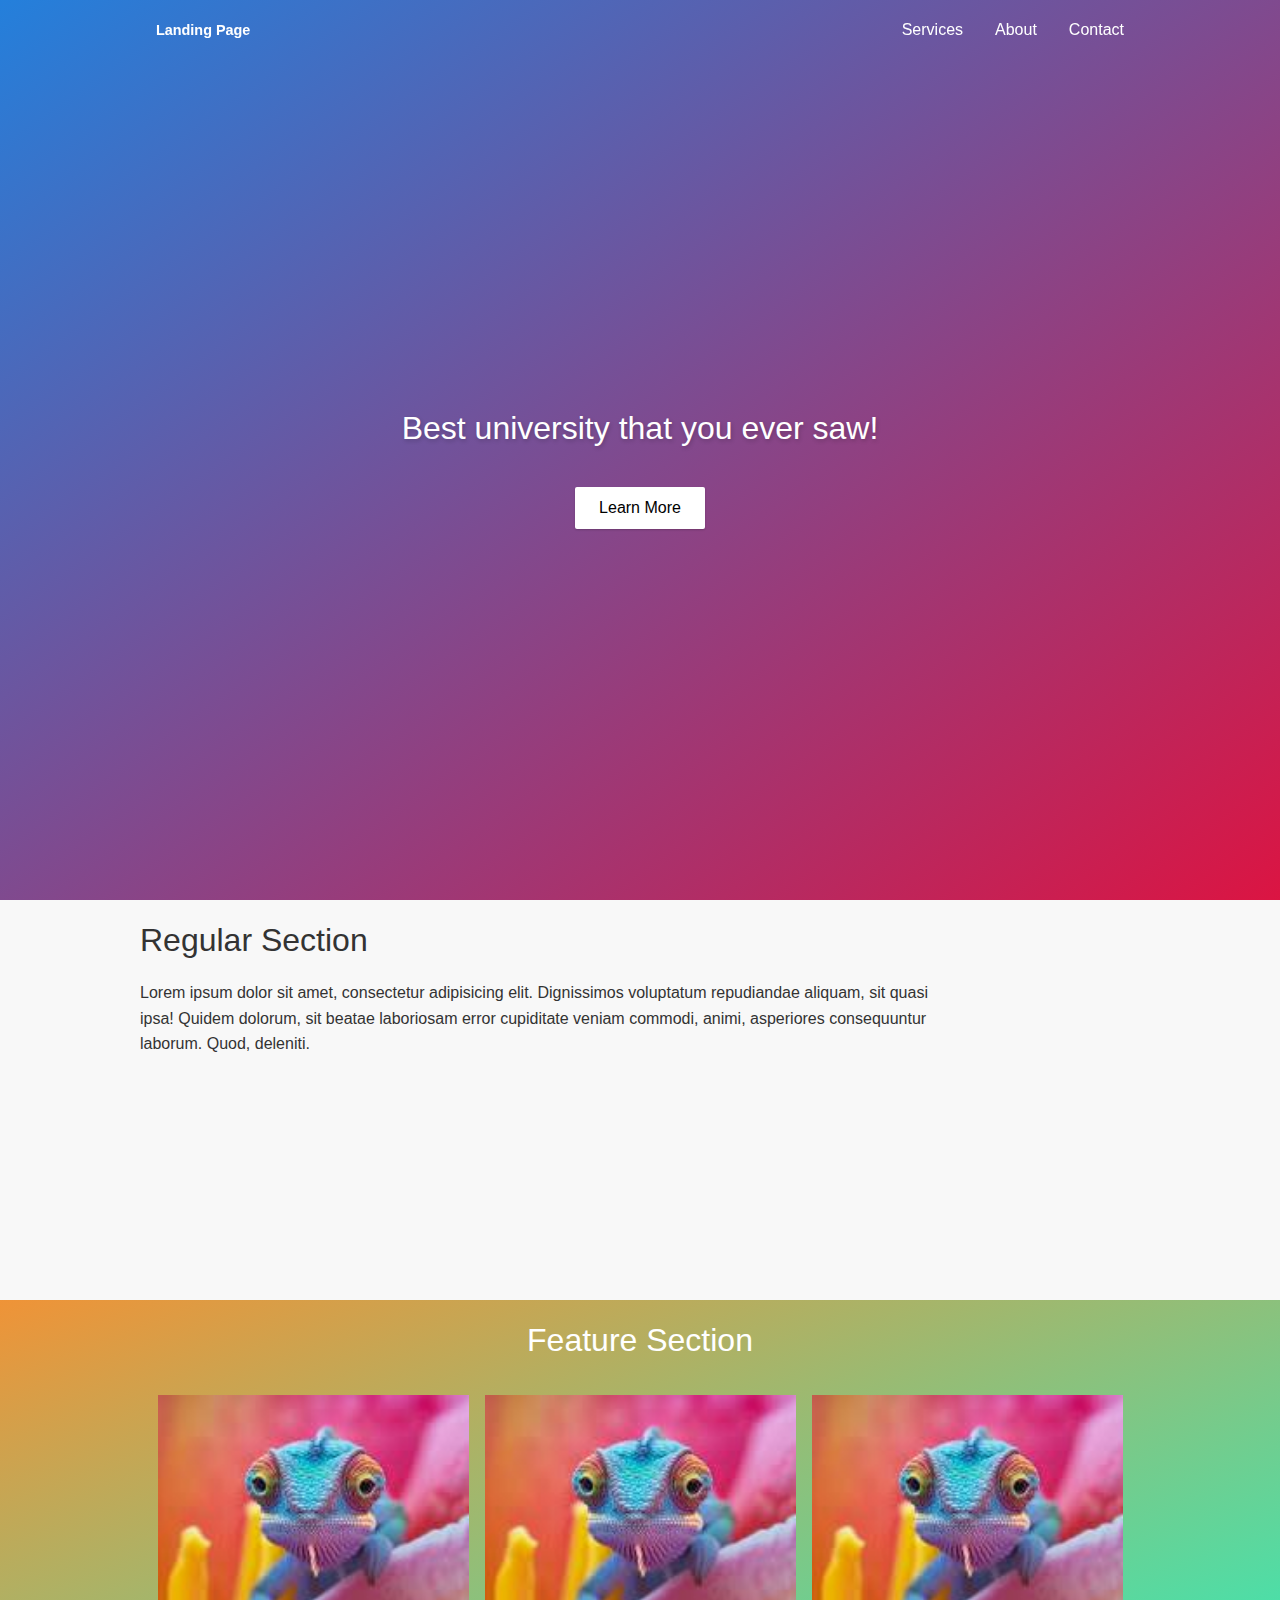
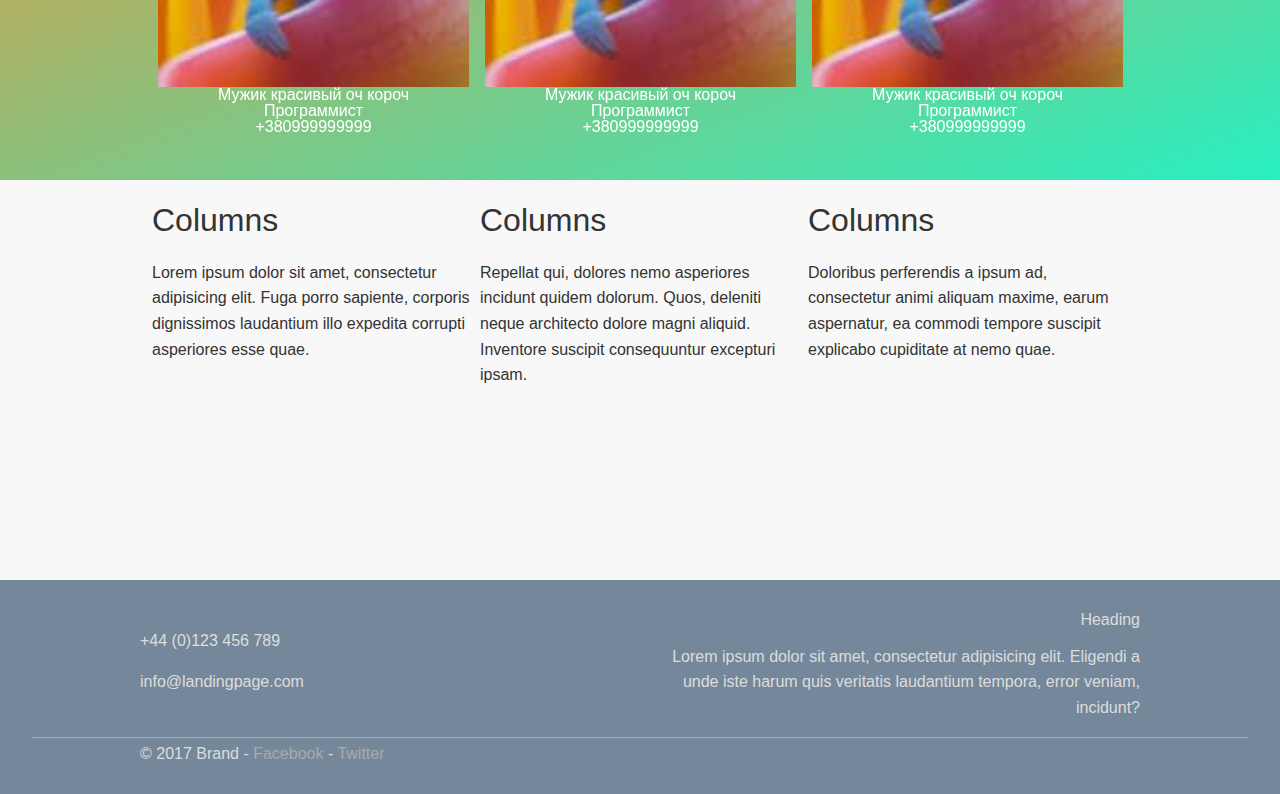
==== commit 197a9155: "Editet by local git" ====
--- a/index.html
+++ b/index.html
@@ -1,11 +1,15 @@
 <!DOCTYPE html>
 <html>
 <head>
-	<link rel="preload" href="main.js" as="script">
-	<script src="https://ajax.googleapis.com/ajax/libs/jquery/2.2.4/jquery.min.js"></script>
-	<script src="slick.min.js"></script>
-    	<script src="main.js"></script>
-    	<link rel="stylesheet" href="scss/main.css">
+    <link rel="preload" href="main.js" as="script">
+    <script src="https://ajax.googleapis.com/ajax/libs/jquery/3.7.1/jquery.min.js"></script>
+    <script type="text/javascript" src="slick.min.js"></script>
+    <script src="main.js"></script>
+
+    <script src="slider.js"></script>
+
+    <link rel="stylesheet" href="slick.css">
+    <link rel="stylesheet" href="scss/main.css">
 </head>
 <nav class="nav" id="menu">
   <div class="wrap">
@@ -48,31 +52,31 @@
 		<div class="wrapper">
 			<div class="slider">
 			<div class="slider__item">
-				<img src="https://klike.net/uploads/posts/2019-05/1558767809_1.jpg" alt="ОЙ КАРТИКИ НЕТ">
+				<img src="[data-uri]" alt="ОЙ КАРТИКИ НЕТ">
 				<div>Мужик красивый оч короч</div>
 				<div>Программист</div>
 				<div>+380999999999</div>
 			</div>
 			<div class="slider__item">
-				<img src="https://klike.net/uploads/posts/2019-05/medium/1558767756_2.jpg" alt="ОЙ КАРТИКИ НЕТ">
+				<img src="[data-uri]" alt="ОЙ КАРТИКИ НЕТ">
 				<div>Мужик красивый оч короч</div>
 				<div>Программист</div>
 				<div>+380999999999</div>
 			</div>
 			<div class="slider__item">
-				<img src="https://klike.net/uploads/posts/2019-05/1558767782_7.jpg" alt="ОЙ КАРТИКИ НЕТ">
+				<img src="[data-uri]" alt="ОЙ КАРТИКИ НЕТ">
 				<div>Мужик красивый оч короч</div>
 				<div>Программист</div>
 				<div>+380999999999</div>
 			</div>
 			<div class="slider__item">
-				<img src="https://klike.net/uploads/posts/2019-05/1558767809_8.jpg" alt="ОЙ КАРТИКИ НЕТ">
+				<img src="" alt="ОЙ КАРТИКИ НЕТ">
 				<div>Мужик красивый оч короч</div>
 				<div>Программист</div>
 				<div>+380999999999</div>
 			</div>
 			<div class="slider__item">
-				<img src="https://klike.net/uploads/posts/2019-05/1558767780_11.jpg" alt="ОЙ КАРТИКИ НЕТ">
+				<img src="" alt="ОЙ КАРТИКИ НЕТ">
 				<div>Мужик красивый оч короч</div>
 				<div>Программист</div>
 				<div>+380999999999</div>
--- a/scss/main.css
+++ b/scss/main.css
@@ -1,7 +1,7 @@
 * {
-  padding: 0;
-  margin: 0;
-  border: 0;
+    padding: 0;
+    margin: 0;
+    border: 0;
 }
 
 *, *:before, *:after {
@@ -18,7 +18,7 @@
 }
 
 nav, footer, header, aside {
-  display: block;
+    display: block;
 }
 
 html, body {
@@ -81,7 +81,7 @@
 
 .wrapper {
   height: 100%;
-  padding: 15px 50px;
+  padding: 15px 0px;
 }
 
 .slick-list {
@@ -96,7 +96,7 @@
 
 .slider {
   position: relative;
-  padding: 0 60px;
+  padding: 0 10px;
   max-width: 100%;
   margin-bottom: 30px;
   /*.slick-center {
@@ -111,19 +111,21 @@
 }
 
 .slider__item {
-  text-align: center;
-  -webkit-transition: all 0.4s ease 0s;
-  transition: all 0.4s ease 0s;
+    text-align: center;
+    -webkit-transition: all 0.4s ease 0s;
+    transition: all 0.4s ease 0s;
 }
 
 .slider .slick-slide {
-  max-height: 160px;
+    max-height: 100%;
+    margin-left: 8px;
+    margin-right: 8px;
 }
 
 .slider img {
-  border: 3px solid rgba(28, 226, 252, 0.76);
-  width: 100%;
-  height: 100%;
+  width: 100%;
+  height: 100%;
+  min-height: 200px;
   -o-object-fit: cover;
      object-fit: cover;
 }
@@ -433,7 +435,8 @@
 }
 
 .row, .tab-row {
-  display: block;
+    display: flex;
+    justify-content: space-around;
 }
 
 .tab-row {
@@ -454,7 +457,7 @@
 .main section {
   padding: 0 1rem;
   min-height: 400px;
-  height: 62vh;
+  height: auto;
 }
 
 .feature {
@@ -491,10 +494,10 @@
   color: #aaa;
 }
 .footer hr {
-  max-width: 1000px;
   border: 0;
   height: 1px;
   background: #a2aebb;
+  margin-bottom: 8px;
 }
 
 .col-12, .col-6, .col-4 {
@@ -512,7 +515,7 @@
 
 @media screen and (min-width: 640px) {
   .col-4 {
-    width: 33%;
+    width: 32%;
   }
 }
 
